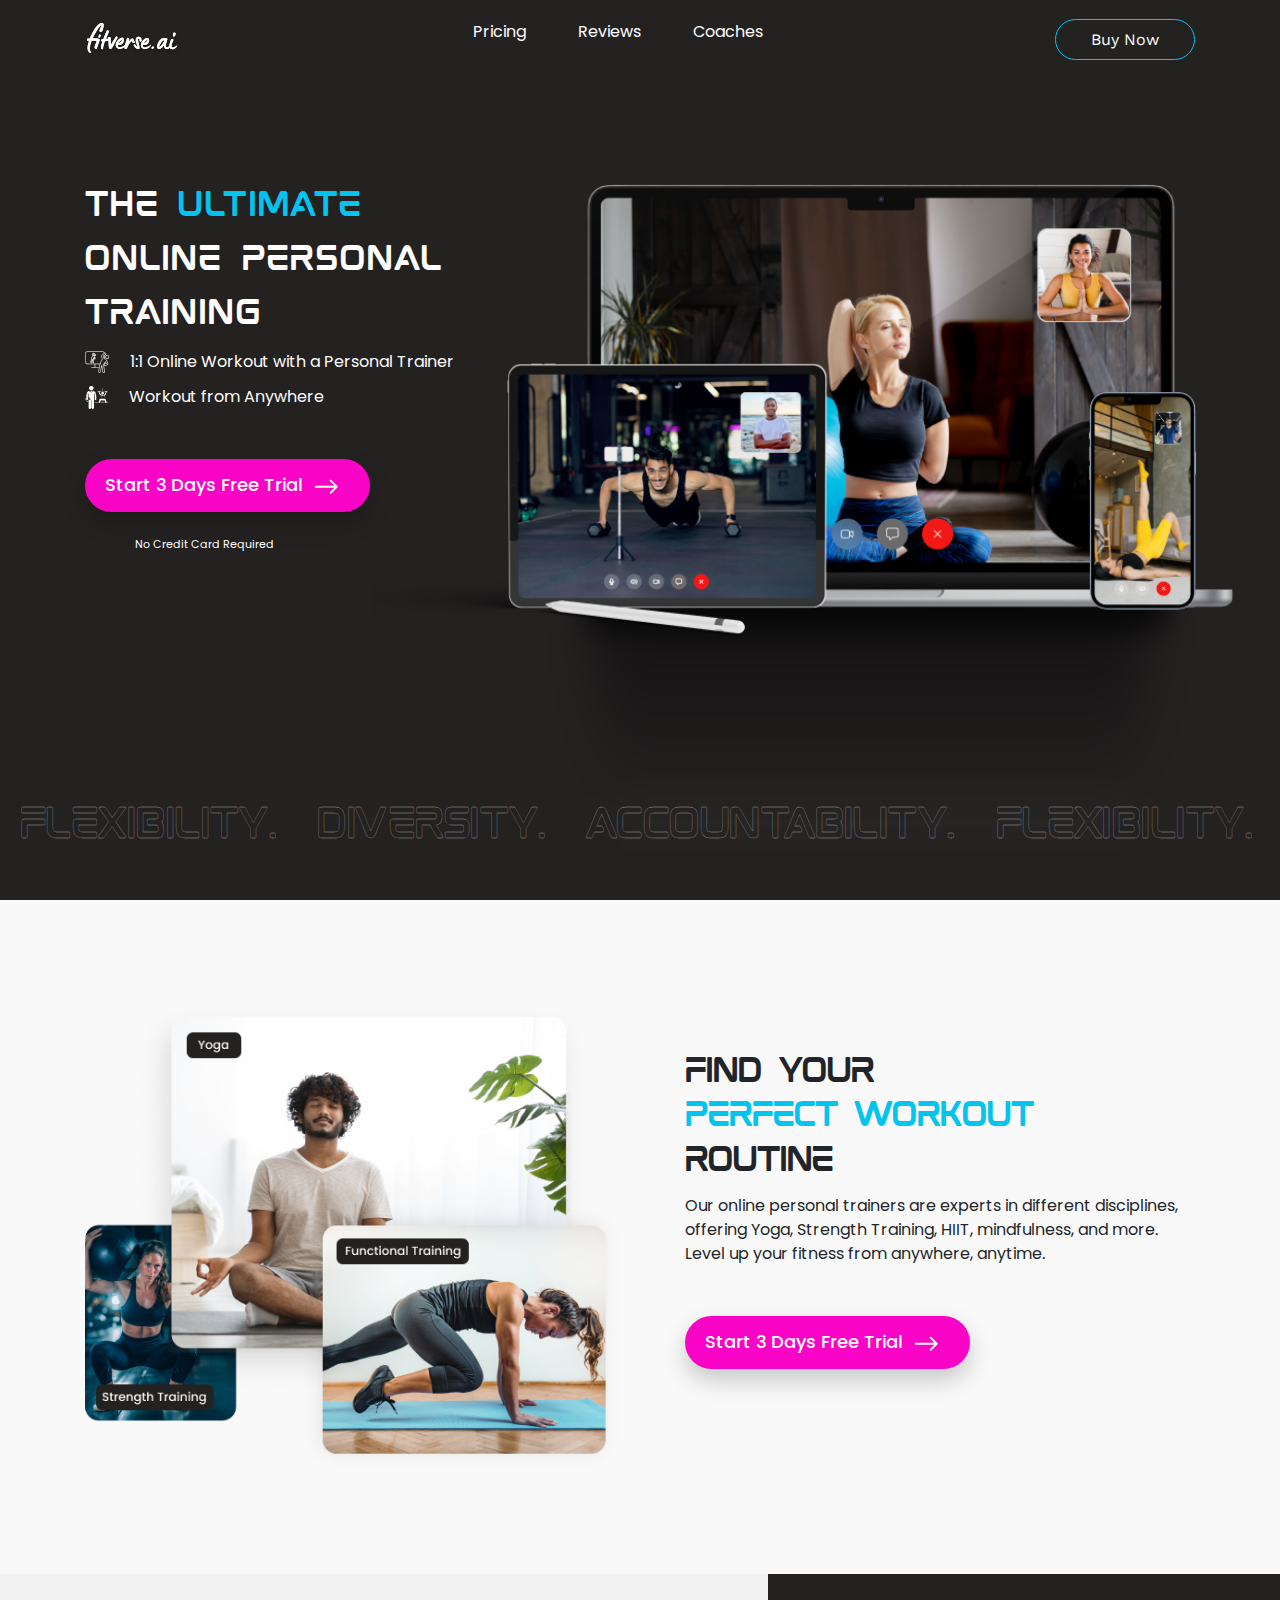
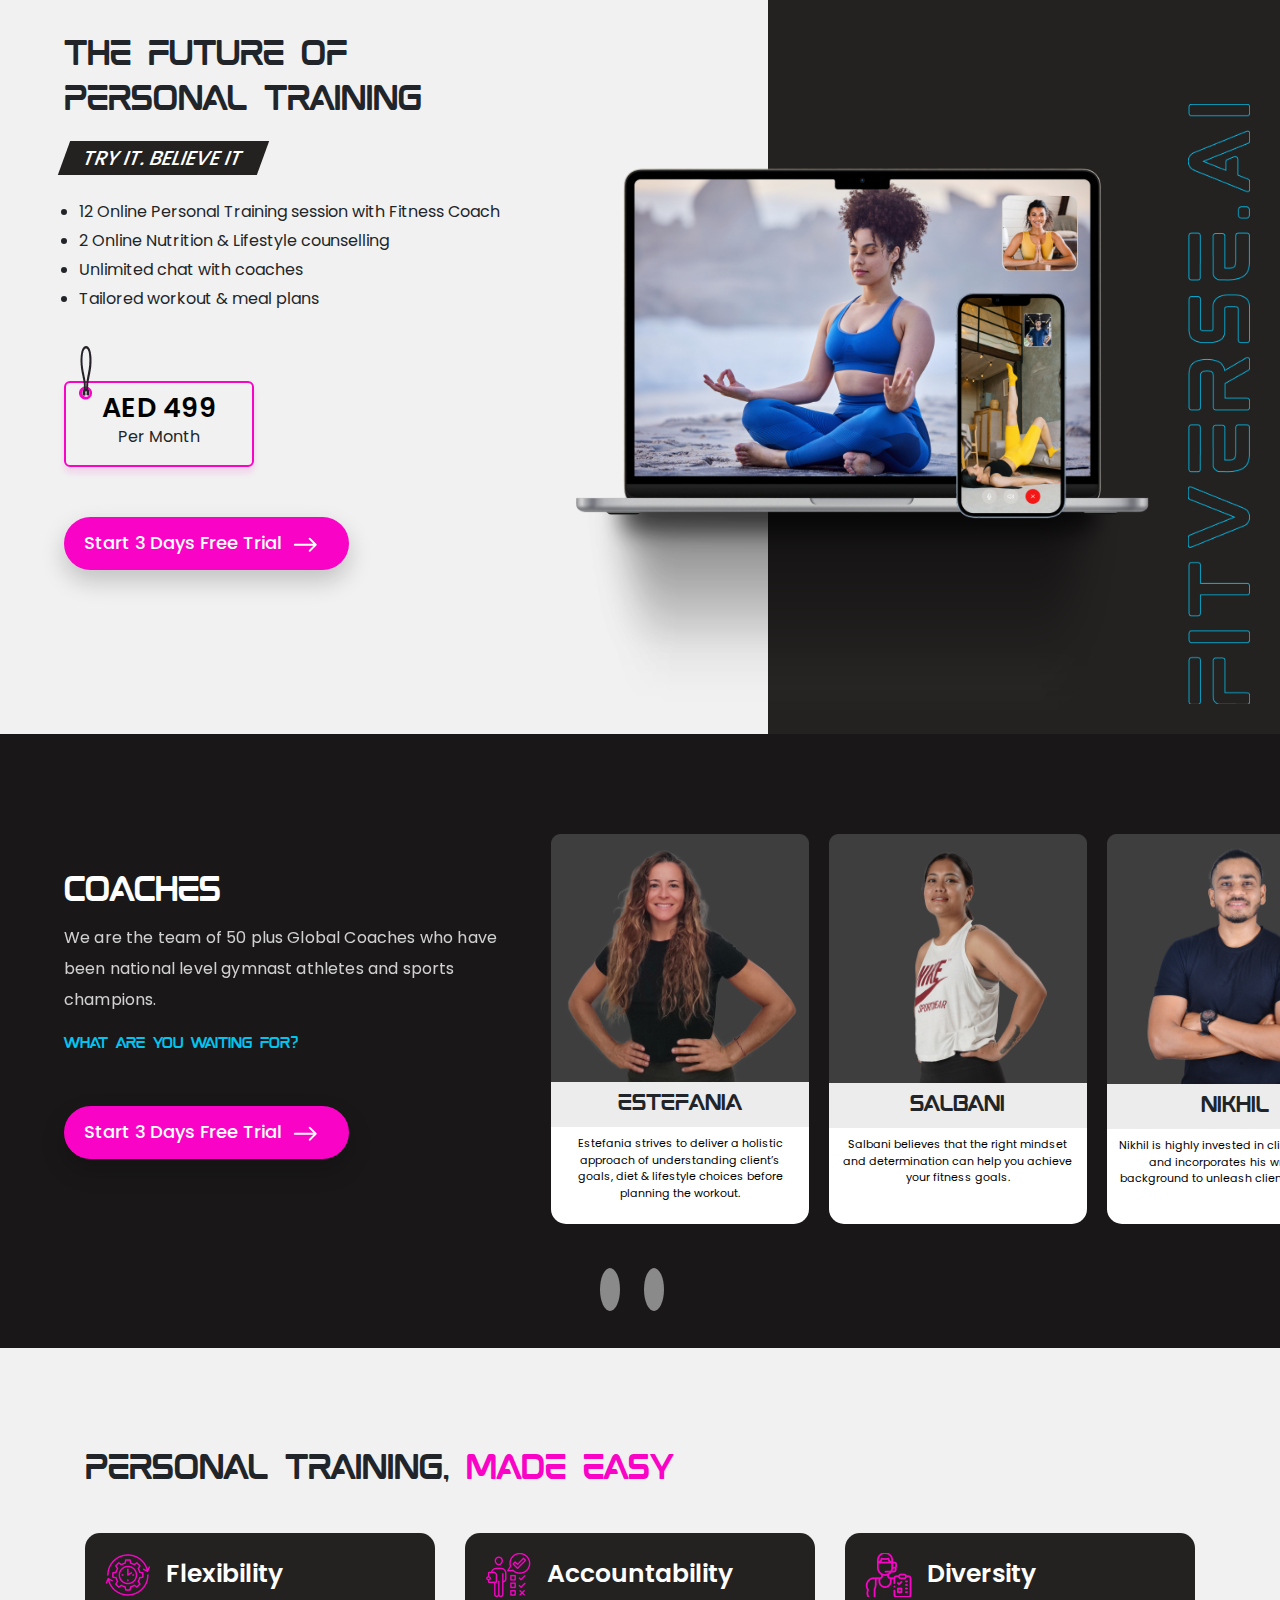
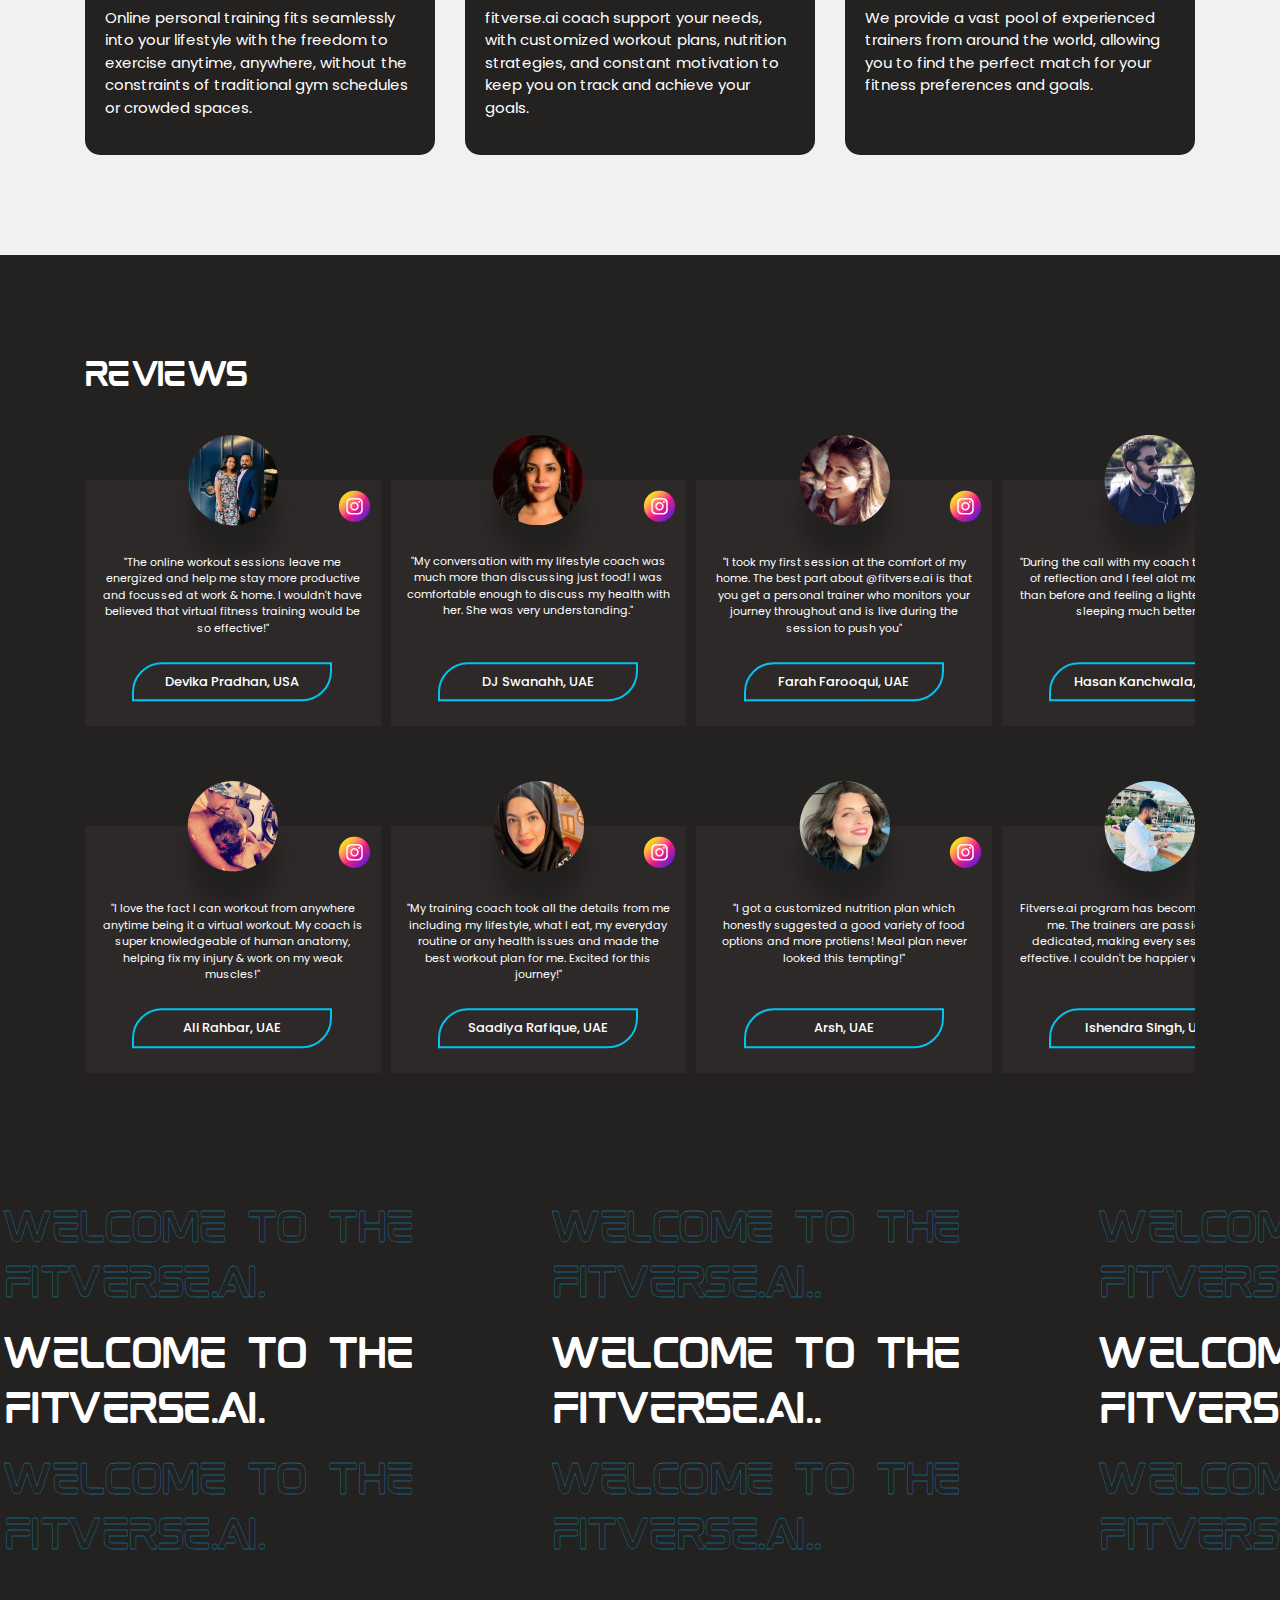
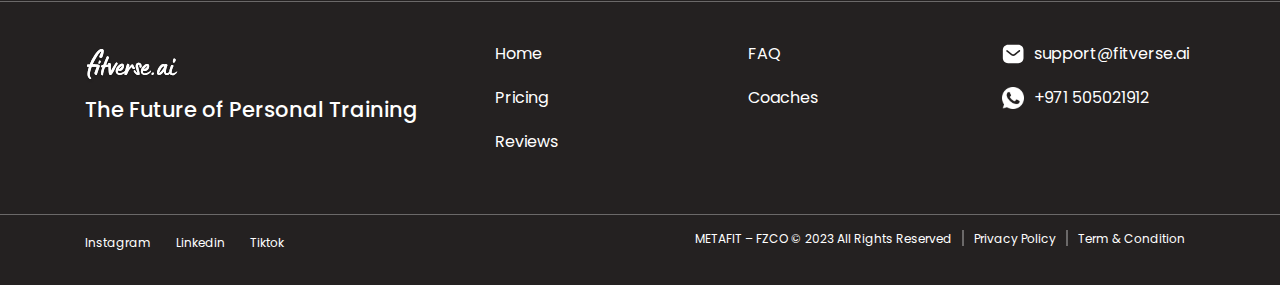
==== index.html @ 5071768b "first commit" ====
<!DOCTYPE html>
<html lang="en">
<head>
	<title>Fitverse.ai</title>
	<!-- Main Style Sheet -->
	<link rel="stylesheet" type="text/css" href="css/style.css">
	<link rel="stylesheet" type="text/css" href="css/responsive.css">

	<!-- Bootstrap -->
	<meta charset="utf-8">
  	<meta name="viewport" content="width=device-width, initial-scale=1">
  	<link rel="stylesheet" href="https://maxcdn.bootstrapcdn.com/bootstrap/4.4.1/css/bootstrap.min.css">
  	    <!-- Include the SweetAlert CDN -->
    <script src="https://cdn.jsdelivr.net/npm/sweetalert2@11.0.20/dist/sweetalert2.min.js"></script>
    <link rel="stylesheet" href="https://cdn.jsdelivr.net/npm/sweetalert2@11.0.20/dist/sweetalert2.min.css">
	<!-- fav -->
	<link rel="icon" href="images/fav.png" type="image/fav-icon">

	  								
  	<!-- google Font  -->
  	<link href="https://fonts.googleapis.com/css2?family=Poppins&family=Work+Sans:wght@500&display=swap" rel="stylesheet">
  	<!-- Font awesome -->
	<script src="https://kit.fontawesome.com/b2b7d27ef0.js" crossorigin="anonymous"></script>
	<!-- Carousel CSS -->
	<link rel="stylesheet" href="https://cdnjs.cloudflare.com/ajax/libs/OwlCarousel2/2.3.4/assets/owl.carousel.min.css">
	

</head>
<body>
	<section id="desktopm-menu" class="almost-black">
		<div class="container">
			<div class="header">
				<div class="logo">
					<a href="index.html"><img src="images/logo.svg" alt=""></a>
				</div>
				<div class="center-menu">
					<ul>
						<li><a href="#pricing">Pricing</a></li>
						<li><a href="#review">Reviews</a></li>
						<li><a href="#coaches">Coaches</a></li>
					</ul>
				</div>
				<div class="header-menu">
					<a href="buy.html">Buy Now</a>
				</div>
			</div>
		</div>
	</section>
	<!-- *******mobile-menu-part-start****** -->
		<header>
			<section id="navbar" class="for-mobile almost-black">
				<nav class="navbar navbar-expand-lg">
					<div class="container">
					  <a class="navbar-brand" href="#"><img src="images/logo.svg" alt=""></a>
					  <button class="navbar-toggler" type="button" data-toggle="collapse" data-target="#navbarSupportedContent" aria-controls="navbarSupportedContent" aria-expanded="false" aria-label="Toggle navigation">
						<span class="navbar-toggler-icon"><i class="fas fa-bars"></i></span>
					  </button>
					  <div class="collapse navbar-collapse" id="navbarSupportedContent">
						<ul class="navbar-nav">
						  <li class="nav-item ">
							<a class="nav-link " href="#pricing">Pricing <span class="sr-only">(current)</span></a>
						  </li>
						  <li class="nav-item">
							<a class="nav-link" href="#review">Reviews </a>
						  </li>	
						  <li class="nav-item">
							<a class="nav-link" href="#coaches">Coaches
							</a>
						  </li>	
						  <li class="nav-item btn-menu">
							<a class="nav-link" href="buy.html">Buy Now</a>
						  </li>	
						  
						</ul>
					  </div>
					</div> <!-- end container -->
				</nav>			
			</section>
		</header>
	<!-- *******mobile-menu-part-end****** -->


	<section class="hero almost-black" id="hero">
		<div class="container">
			<div class="hero-iteam">
				<div class="hero-content">
					<h1>The <span>Ultimate</span> Online Personal Training</h1>
					<ul>
						<li><img src="images/icon1.png" alt="">1:1 Online Workout with a Personal Trainer</li>
						<li><img src="images/icon2.png" alt="">Workout from Anywhere</li>
					</ul>
					<div class="gobal-btn">
						<a href="#" onclick="showPopup()" class="Pink-bg">Start 3 Days Free Trial <img src="images/arow.png" alt=""></a><br><br>
						<p>No Credit Card Required</p>
					</div>
				</div>
				<div class="hero-img">
					<img src="images/hero-img2.png" alt="">
				</div>
			</div><!-- hero-iteam -->
		</div>
		<div class="animated-text">
			<ul class="reviews-container-2">
				<li>FLEXIBIliTY.</li>
				<li>DIVERSITY.</li>
				<li>ACCOUNTABILITY.</li>
				<li> FLEXIBIliTY.</li>
				<li>FLEXIBIliTY.</li>
				<li>DIVERSITY.</li>
				<li>ACCOUNTABILITY.</li>
				<li> FLEXIBIliTY.</li>
				<li>FLEXIBIliTY.</li>
				<li>DIVERSITY.</li>
				<li>ACCOUNTABILITY.</li>
				<li> FLEXIBIliTY.</li>
			</ul>
		</div>
	</section><!-- hero -->

	<section class="section-padding routine" id="about">
		<div class="container">
			<div class="row dis-flex">
				<div class="col-md-6">
					<div class="routine-img">
						<img src="images/routine-img.png" alt="">
					</div>
				</div>
				<div class="col-md-6">
					<div class="routine-content">
						<h2>Find your<br> <span class="topaz-color">perfect workout</span> <br>routine</h2>
						<p>Our online personal trainers are experts in different disciplines, offering Yoga, Strength Training, HIIT, mindfulness, and more. Level up your fitness from anywhere, anytime.</p>
						<div class="gobal-btn">
							<a href="#" onclick="showPopup()" class="Pink-bg">Start 3 Days Free Trial <img src="images/arow.png" alt=""></a><br><br>
						</div>
					</div>
				</div>
			</div>
		</div>
	</section><!-- routine -->

	<section class="pricing" id="pricing">
		<div class="price-content">
			<h2>The Future of <br>Personal Training</h2>
			<div class="arow-heading almost-black">
				<h5>TRY IT. BELIEVE IT</h5>
			</div>
			<ul class="price-list">
				<li>12 Online Personal Training session with Fitness Coach</li>
				<li>2 Online Nutrition & Lifestyle counselling</li>
				<li>Unlimited chat with coaches</li>
				<li>Tailored workout & meal plans</li>
			</ul>
			<div class="price-changes-box">
				<h3>AED 499</h3>
				<p>Per Month</p>
				<div class="price-icon">
					<img src="images/price-icon.png" alt="">
				</div>
			</div>

			<div class="gobal-btn less-margin">
				<a href="#" onclick="showPopup()" class="Pink-bg">Start 3 Days Free Trial <img src="images/arow.png" alt=""></a><br><br>
			</div>
		</div>
		<div class="price-img almost-black">
			<div class="price-main-img">
				<img src="images/price-img.png" alt="">
			</div>
			<div class="text-logo">
				<img src="images/text-logo.png" alt="">
			</div>
		</div>
	</section><!-- pricing -->

	<section class="section-padding  coaches" id="coaches">
		<div class="coaches-area">
			
			<div class="coaches-text">
				<h2>Coaches</h2>
				<p>We are the team of 50 plus Global Coaches who have been national level gymnast athletes and sports champions.
				</p>
				<span class="topaz-color">What are you waiting for?</span>
				<div class="gobal-btn">
					<a href="#" onclick="showPopup()" class="Pink-bg">Start 3 Days Free Trial <img src="images/arow.png" alt=""></a><br><br>
				</div>
			</div>
			<div class="coaches-slider">
				<div class="owl-carousel">
					<div class="item">
						<div class="slider-iteam">
							<img src="images/coaches1.png" alt="">
							<div class="slider-text">
								<h4>Estefania</h4>
								<p>Estefania strives to deliver a holistic approach of understanding client’s goals, diet & lifestyle choices before planning the workout.</p>
							</div>
						</div>
					</div><!-- item -->
					<div class="item">
						<div class="slider-iteam">
							<img src="images/coaches2.png" alt="">
							<div class="slider-text">
								<h4>SALBANI</h4>
								<p>Salbani believes that the right mindset and determination can help you achieve your fitness goals.</p>
							</div>
						</div>
					</div><!-- item -->
					<div class="item">
						<div class="slider-iteam">
							<img src="images/coaches3.png" alt="">
							<div class="slider-text">
								<h4>Nikhil</h4>
								<p>Nikhil is highly invested in client progress and incorporates his wrestling background to unleash client’s potential.</p>
							</div>
						</div>
					</div><!-- item -->
					<div class="item">
						<div class="slider-iteam">
							<img src="images/coaches4.svg" alt="">
							<div class="slider-text">
								<h4>Vedesh</h4>
								<p>Vedesh’s mantra is to strengthen the body, calm your mind and enjoy inner peace.</p>
							</div>
						</div>
					</div><!-- item -->
					
				</div>
				<div class="custom-nav">
					<button class="prev"><i class="fa-solid fa-arrow-left-long"></i></button>
					<button class="next"><i class="fa-solid fa-arrow-right-long"></i></button>
				</div>
			</div><!-- coaches-slider -->
		</div><!-- coaches-area -->
		
	</section>

	<section class="section-padding personal-training">
		<div class="container">
			<h2>Personal Training,<span class="pink-color"> made easy</span></h2>
			<div class="row mar-top">
				<div class="col-md-4">
					<div class="training-iteam almost-black">
						<h3> <img src="images/icon3.png" alt="">Flexibility</h3>
						<p>Online personal training fits seamlessly into your lifestyle with the freedom to exercise anytime, anywhere, without the constraints of traditional gym schedules or crowded spaces.</p>
					</div>
				</div>
				<div class="col-md-4">
					<div class="training-iteam almost-black">
						<h3> <img src="images/icon4.png" alt="">Accountability</h3>
						<p>fitverse.ai coach support your needs, with customized workout plans, nutrition strategies, and constant motivation to keep you on track and achieve your goals.</p>
					</div>
				</div>
				<div class="col-md-4">
					<div class="training-iteam almost-black">
						<h3> <img src="images/icon5.png" alt="">Diversity</h3>
						<p>We provide a vast pool of experienced trainers from around the world, allowing you to find the perfect match for your fitness preferences and goals.</p>
					</div>
				</div>

			</div>
		</div>
	</section><!-- personal-training -->

	<section class="section-padding almost-black " id="review">
		<div class="container">
			<h2 class="color-white">Reviews</h2>
			<div class="slider-container">
				<div class="reviews-container">
					<div class="reviews-iteam">
						<img src="images/reviews1.png" alt="">
						<div class="insta-icon">
							<a href="#"><img src="images/insta.png" alt=""></a>
						</div>
						<p>"The online workout sessions leave me energized and help me stay more productive and focussed at work & home. I wouldn't have believed that virtual fitness training would be so effective!"</p>
						<div class="boder-arow">
							<h5>Devika Pradhan, USA</h5>
						</div>
					</div><!-- reviews-iteam -->

					<div class="reviews-iteam">
						<img src="images/reviews2.png" alt="">
						<div class="insta-icon">
							<a href="#"><img src="images/insta.png" alt=""></a>

						</div>
						<p>"My conversation with my lifestyle coach was  much more than discussing just food! I was comfortable enough to discuss my health with her. She was very understanding."</p>
						<div class="boder-arow">
							<h5>DJ Swanahh, UAE</h5>
						</div>
					</div><!-- reviews-iteam -->

					<div class="reviews-iteam">
						<img src="images/reviews3.png" alt="">
						<div class="insta-icon">
							<a href="#"><img src="images/insta.png" alt=""></a>

						</div>
						<p>"I took my first session at the comfort of my home. The best part about @fitverse.ai is that you get a personal trainer who monitors your journey throughout and is live during the session to push you"</p>
						<div class="boder-arow">
							<h5>Farah Farooqui, UAE</h5>
						</div>
					</div><!-- reviews-iteam -->

					<div class="reviews-iteam">
						<img src="images/reviews4.png" alt="">
						<div class="insta-icon">
							<a href="#"><img src="images/insta.png" alt=""></a>

						</div>
						<p>"During the call with my coach today was a bit of reflection and I feel alot more energized than before and feeling a lighter already. I am sleeping much better now.</p>
						<div class="boder-arow">
							<h5>Hasan Kanchwala, UAE</h5>
						</div>
					</div><!-- reviews-iteam -->

					<div class="reviews-iteam">
						<img src="images/reviews1.png" alt="">
						<div class="insta-icon">
							<a href="#"><img src="images/insta.png" alt=""></a>

						</div>
						<p>"The online workout sessions leave me energized and help me stay more productive and focussed at work & home. I wouldn't have believed that virtual fitness training would be so effective!"</p>
						<div class="boder-arow">
							<h5>Devika Pradhan, USA</h5>
						</div>
					</div><!-- reviews-iteam -->

					<div class="reviews-iteam">
						<img src="images/reviews2.png" alt="">
						<div class="insta-icon">
							<a href="#"><img src="images/insta.png" alt=""></a>

						</div>
						<p>"My conversation with my lifestyle coach was  much more than discussing just food! I was comfortable enough to discuss my health with her. She was very understanding."</p>
						<div class="boder-arow">
							<h5>DJ Swanahh, UAE</h5>
						</div>
					</div><!-- reviews-iteam -->

					<div class="reviews-iteam">
						<img src="images/reviews3.png" alt="">
						<div class="insta-icon">
							<a href="#"><img src="images/insta.png" alt=""></a>

						</div>
						<p>"I took my first session at the comfort of my home. The best part about @fitverse.ai is that you get a personal trainer who monitors your journey throughout and is live during the session to push you"</p>
						<div class="boder-arow">
							<h5>Farah Farooqui, UAE</h5>
						</div>
					</div><!-- reviews-iteam -->

					<div class="reviews-iteam">
						<img src="images/reviews4.png" alt="">
						<div class="insta-icon">
							<a href="#"><img src="images/insta.png" alt=""></a>

						</div>
						<p>"During the call with my coach today was a bit of reflection and I feel alot more energized than before and feeling a lighter already. I am sleeping much better now.</p>
						<div class="boder-arow">
							<h5>Hasan Kanchwala, UAE</h5>
						</div>
					</div><!-- reviews-iteam -->

					<div class="reviews-iteam">
						<img src="images/reviews1.png" alt="">
						<div class="insta-icon">
							<a href="#"><img src="images/insta.png" alt=""></a>

						</div>
						<p>"The online workout sessions leave me energized and help me stay more productive and focussed at work & home. I wouldn't have believed that virtual fitness training would be so effective!"</p>
						<div class="boder-arow">
							<h5>Devika Pradhan, USA</h5>
						</div>
					</div><!-- reviews-iteam -->

					<div class="reviews-iteam">
						<img src="images/reviews2.png" alt="">
						<div class="insta-icon">
							<a href="#"><img src="images/insta.png" alt=""></a>

						</div>
						<p>"My conversation with my lifestyle coach was  much more than discussing just food! I was comfortable enough to discuss my health with her. She was very understanding."</p>
						<div class="boder-arow">
							<h5>DJ Swanahh, UAE</h5>
						</div>
					</div><!-- reviews-iteam -->

					<div class="reviews-iteam">
						<img src="images/reviews3.png" alt="">
						<div class="insta-icon">
							<a href="#"><img src="images/insta.png" alt=""></a>

						</div>
						<p>"I took my first session at the comfort of my home. The best part about @fitverse.ai is that you get a personal trainer who monitors your journey throughout and is live during the session to push you"</p>
						<div class="boder-arow">
							<h5>Farah Farooqui, UAE</h5>
						</div>
					</div><!-- reviews-iteam -->

					
	

				</div><!-- reviews-container -->


				<div class="reviews-container-2">
					<div class="reviews-iteam">
						<img src="images/reviews5.png" alt="">
						<div class="insta-icon">
							<a href="#"><img src="images/insta.png" alt=""></a>
						</div>
						<p>"I love the fact I can workout from anywhere anytime being it a virtual workout. My coach is super knowledgeable of human anatomy, helping fix my injury & work on my weak muscles!"</p>
						<div class="boder-arow">
							<h5>Ali Rahbar, UAE</h5>
						</div>
					</div><!-- reviews-iteam -->

					<div class="reviews-iteam">
						<img src="images/reviews6.png" alt="">
						<div class="insta-icon">
							<a href="#"><img src="images/insta.png" alt=""></a>

						</div>
						<p>"My training coach took all the details from me including my lifestyle, what I eat, my everyday routine or any health issues and made the best workout plan for me. Excited for this journey!"</p>
						<div class="boder-arow">
							<h5>Saadiya Rafique, UAE</h5>
						</div>
					</div><!-- reviews-iteam -->

					<div class="reviews-iteam">
						<img src="images/reviews7.png" alt="">
						<div class="insta-icon">
							<a href="#"><img src="images/insta.png" alt=""></a>

						</div>
						<p>"I got a customized nutrition plan which honestly suggested a good variety of food options and more protiens! Meal plan never looked this tempting!"</p>
						<div class="boder-arow">
							<h5>Arsh, UAE</h5>
						</div>
					</div><!-- reviews-iteam -->

					<div class="reviews-iteam">
						<img src="images/reviews8.png" alt="">
						<div class="insta-icon">
							<a href="#"><img src="images/insta.png" alt=""></a>

						</div>
						<p>Fitverse.ai program has become a lifestyle for me. The trainers are passionate and dedicated, making every session fun and effective. I couldn't be happier with the results!</p>
						<div class="boder-arow">
							<h5>Ishendra Singh, UAE</h5>
						</div>
					</div><!-- reviews-iteam -->

					<div class="reviews-iteam">
						<img src="images/reviews5.png" alt="">
						<div class="insta-icon">
							<a href="#"><img src="images/insta.png" alt=""></a>

						</div>
						<p>"I love the fact I can workout from anywhere anytime being it a virtual workout. My coach is super knowledgeable of human anatomy, helping fix my injury & work on my weak muscles!"</p>
						<div class="boder-arow">
							<h5>Ali Rahbar, UAE</h5>
						</div>
					</div><!-- reviews-iteam -->

					<div class="reviews-iteam">
						<img src="images/reviews6.png" alt="">
						<div class="insta-icon">
							<a href="#"><img src="images/insta.png" alt=""></a>

						</div>
						<p>"My training coach took all the details from me including my lifestyle, what I eat, my everyday routine or any health issues and made the best workout plan for me. Excited for this journey!"</p>
						<div class="boder-arow">
							<h5>Saadiya Rafique, UAE</h5>
						</div>
					</div><!-- reviews-iteam -->

					<div class="reviews-iteam">
						<img src="images/reviews7.png" alt="">
						<div class="insta-icon">
							<a href="#"><img src="images/insta.png" alt=""></a>

						</div>
						<p>"I got a customized nutrition plan which honestly suggested a good variety of food options and more protiens! Meal plan never looked this tempting!"</p>
						<div class="boder-arow">
							<h5>Arsh, UAE</h5>
						</div>
					</div><!-- reviews-iteam -->

					<div class="reviews-iteam">
						<img src="images/reviews8.png" alt="">
						<div class="insta-icon">
							<a href="#"><img src="images/insta.png" alt=""></a>

						</div>
						<p>Fitverse.ai program has become a lifestyle for me. The trainers are passionate and dedicated, making every session fun and effective. I couldn't be happier with the results!</p>
						<div class="boder-arow">
							<h5>Ishendra Singh, UAE</h5>
						</div>
					</div><!-- reviews-iteam -->

					<div class="reviews-iteam">
						<img src="images/reviews5.png" alt="">
						<div class="insta-icon">
							<a href="#"><img src="images/insta.png" alt=""></a>

						</div>
						<p>"I love the fact I can workout from anywhere anytime being it a virtual workout. My coach is super knowledgeable of human anatomy, helping fix my injury & work on my weak muscles!"</p>
						<div class="boder-arow">
							<h5>Ali Rahbar, UAE</h5>
						</div>
					</div><!-- reviews-iteam -->

					<div class="reviews-iteam">
						<img src="images/reviews6.png" alt="">
						<div class="insta-icon">
							<a href="#"><img src="images/insta.png" alt=""></a>

						</div>
						<p>"My training coach took all the details from me including my lifestyle, what I eat, my everyday routine or any health issues and made the best workout plan for me. Excited for this journey!"</p>
						<div class="boder-arow">
							<h5>Saadiya Rafique, UAE</h5>
						</div>
					</div><!-- reviews-iteam -->

					<div class="reviews-iteam">
						<img src="images/reviews7.png" alt="">
						<div class="insta-icon">
							<a href="#"><img src="images/insta.png" alt=""></a>
						</div>
						<p>"I got a customized nutrition plan which honestly suggested a good variety of food options and more protiens! Meal plan never looked this tempting!"</p>
						<div class="boder-arow">
							<h5>Arsh, UAE</h5>
						</div>
					</div><!-- reviews-iteam -->

		

				</div><!-- reviews-container -->
			</div>
		</div>
	</section>
	<div class="footer-text almost-black">
		<ul class="footer-container-2 white-text different-text">
			<li>Welcome to the fitverse.ai.</li>
			<li>Welcome to the fitverse.ai.. </li>
			<li>Welcome to the fitverse.ai.. </li>
			<li>Welcome to the fitverse.ai.. </li>
			<li>Welcome to the fitverse.ai.. </li>
			<li>Welcome to the fitverse.ai.. </li>
		</ul>
		<ul class="footer-container white-text">
			<li>Welcome to the fitverse.ai.</li>
			<li>Welcome to the fitverse.ai.. </li>
			<li>Welcome to the fitverse.ai.. </li>
			<li>Welcome to the fitverse.ai.. </li>
			<li>Welcome to the fitverse.ai.. </li>
			<li>Welcome to the fitverse.ai.. </li>
		</ul>
		<ul class="footer-container-2 white-text different-text">
			<li>Welcome to the fitverse.ai.</li>
			<li>Welcome to the fitverse.ai.. </li>
			<li>Welcome to the fitverse.ai.. </li>
			<li>Welcome to the fitverse.ai.. </li>
			<li>Welcome to the fitverse.ai.. </li>
			<li>Welcome to the fitverse.ai.. </li>
		</ul>
	</div>

	<footer class="almost-black">
		<div class="container">
			<div class="row dis-flex ">
				<div class="col-lg-4 col-md-6 col-sm-12">
					<div class="footer-logo">
						<img src="images/logo.svg" alt="">
						<p>The Future of Personal Training</p>
						
						
					</div>
				</div>
				<div class="col-md-8 col-md-6 col-sm-12">
					<div class="row">
						<div class="col-lg-4 col-md-6 col-sm-12">
							<div class="footer-link">
								<ul>
									<li><a href="#hero">Home</a></li>
									<li><a href="#pricing">Pricing</a></li>
									<li><a href="#review">Reviews</a></li>
								</ul>
							</div>
						</div>
						<div class="col-lg-4 col-md-6 col-sm-12">
							<div class="footer-link">
								<ul>
									<li><a href="faq.html">FAQ</a></li>
									<li><a href="#coaches">Coaches</a></li>
								</ul>
							</div>
						</div>
						<div class="col-lg-4 col-md-6 col-sm-12">
							<div class="footer-link ">
								<ul>
									<li><a href="mailto:support@fitverse.ai"><img src="images/mail.svg" alt="">support@fitverse.ai</a></li>
									<li><a href="tel:+971 505021912"><img src="images/wp.svg" alt="">+971 505021912</a></li>
								</ul>
								
							</div>
						</div>
					</div>
				</div><!-- col-md-8 -->
			</div>
		</div>
	</footer><!-- footer -->
	<div class="footer-bottom almost-black">
		<div class="container">
			<div class="footer-box">
				<div class="footer-bottom-iteam">
					<ul class="socail-media">
						<li><a href="https://instagram.com/fitverse.ai__?igshid=MzRlODBiNWFlZA==" target="_blank">Instagram</a></li>
						<li><a href="https://www.linkedin.com/company/fitverse-ai/" target="_blank">Linkedin </a></li>
						<li><a href="https://www.tiktok.com/@fitverse.ai?_t=8e8fOzI64jx&_r=1" target="_blank">Tiktok</a></li>
					</ul>
				</div>
				<div class="footer-bottom-iteam">
					<ul class="privacy">
						<li><a href="#">METAFIT – FZCO © 2023 All Rights Reserved</a></li>
						<li><a href="privacy-policy.html">Privacy Policy</a></li>
						<li><a href="term-condition.html">Term & Condition</a></li>
					</ul>
				</div>
			</div>
		</div>
	</div><!-- footer-bottom -->


	<div class="popup" id="popup">
        <div class="popup-content">
            <span class="close" onclick="closePopup()">&times;</span>
            <div class="popup-caption">
				<h3>3 days free trial</h3>
				<p>( 1 Personal training + 1 Nutrition Session)
				</p>
			</div>
            <form id="trialForm" action="submit.php" method="POST">
                <label for="name">Name:</label>
                <input type="text" id="name" name="name" placeholder="Enter your name" required>

                <label for="phone">Phone</label><br>
                <input id="phone" type="tel" name="phone" style="width: 100%;"/>

  

                <p>What would you like to try?</p>
				<div class="radio-button">
					<label class="radio">
						<input type="radio" name="training" value="Personal Training" checked>
						<span>Personal Training</span>
				  	</label>
				  	<label class="radio">
						<input type="radio" name="training" value="Yoga">
						<span>Yoga</span>
				  	</label>
				  	<label class="radio">
						<input type="radio" name="training" value="Fuctional Training">
						<span>FUNCTIONAL TRAINING</span>
				  	</label>
				</div>

                <p>At what time would you like to workout?</p>
				<div class="radio-button">
					<label class="radio">
						<input type="radio" name="time" value="Morning" checked>
						<span>Morning</span>
				  	</label>
				  	<label class="radio">
						<input type="radio" name="time" value="Afternoon">
						<span>Afternoon</span>
				  	</label>
				  	<label class="radio">
						<input type="radio" name="time" value="Evening">
						<span>Evening</span>
				  	</label>
				</div>

                <p>Gender
				</p>
				<div class="radio-button">
					<label class="radio">
						<input type="radio" name="gender" value="Male" checked>
						<span>Male</span>
				  	</label>
				  	<label class="radio">
						<input type="radio" name="gender" value="Female">
						<span>Female</span>
				  	</label>
					  <label class="radio">
						<input type="radio" name="gender" value="Prefer not to say">
						<span>Prefer not to say</span>
				  	</label>
				  	
				</div>

                <button type="submit">Start 3 Days Free Trial <img src="images/arow.png" alt=""></button>
            </form>
        </div>
    </div>



	</body>
	</html>
	
	  


	<!-- jquary-cdn-link -->
	<script src="https://ajax.googleapis.com/ajax/libs/jquery/3.4.1/jquery.min.js"></script>
	<script src="https://cdnjs.cloudflare.com/ajax/libs/popper.js/1.16.0/umd/popper.min.js"></script>
	<script src="https://maxcdn.bootstrapcdn.com/bootstrap/4.4.1/js/bootstrap.min.js"></script>
	<link
	rel="stylesheet"
	href="https://cdnjs.cloudflare.com/ajax/libs/intl-tel-input/17.0.8/css/intlTelInput.css"
  />

	<script src="https://cdnjs.cloudflare.com/ajax/libs/intl-tel-input/17.0.8/js/intlTelInput.min.js"></script>

  <!-- Carousel JS -->
  <script src="https://cdnjs.cloudflare.com/ajax/libs/OwlCarousel2/2.3.4/owl.carousel.min.js"></script>	     	
	<!-- main.js -->
	<script src="js/main.js"></script>


  

	  
	  
		  
	
	


</body>
</html>
---- css/style.css ----
*{
	margin: 0;
	padding: 0;
	box-sizing: border-box;
	font-family: 'Poppins', sans-serif;
}
html {
	scroll-behavior: smooth;
  }
@font-face{
	font-family: 'mokoto glitch';
	src:url(../font/mokoto.regular.ttf);
	font-style: normal;
	font-weight: 400;
}
ul li{
	list-style: none;
}
a{
	text-decoration: none;
}
a:hover{
	text-decoration: none!important;
}
li{
	list-style: none!important;
}
h1{
	font-family: 'mokoto glitch';
	font-size: 37px!important;
}
h2{
	font-family: 'mokoto glitch';
	font-size: 37px!important;
}

p{
	font-size: 16px;
}
.for-mobile{
	display: none;
}
.dis-flex{
	display: flex;
	align-items: center;
}
.section-padding{
	width: 100%;
	display: flex;
	padding: 100px 0;
}
.blue-color{
	color:#1C02D3;
	font-family: 'mokoto glitch';
}
.blue-bg{
	background:#1C02D3;
	
}
.pink-color{
	color:#F903C7;
	font-family: 'mokoto glitch';
}
.Pink-bg{
	background:#F903C7;
	
}
.mar-top{
	margin-top: 40px;
}
.topaz-color{
	color:#03C3EF;
	font-family: 'mokoto glitch';
}
.almost-black{
	background:#242121;
}
#desktopm-menu{
	position: fixed;
	padding: 20px 0;
	width: 100%;
	z-index: 99999999999;
}
#desktopm-menu2{
	position: fixed;
	padding: 20px 0;
	width: 100%;
	z-index: 99999999999;
}

.hero{
	width: 100%;
	padding: 100px 0 50px;
	color: #fff;
	height: 100vh;
	overflow-y: hidden;
}

.header{
	display: flex;
	align-items: center;
	justify-content: space-between
}
.header-menu a{
	border-radius: 26.4px;
	border: 1px solid #03C3EF;
	color: #fff;
	padding: 10px 35px;
	transition: .6s;
	font-family: 'Work Sans', sans-serif;
}
.center-menu ul{
	display: flex;
}
.center-menu ul li{
	margin: 0 26px;
}
.center-menu ul li a{
	color: #fff;
	transition: .6s;
}
.center-menu ul li a:hover{
	color: #03C3EF;
}
.header-menu a:hover{
	color: #fff;
	background: #03C3EF;
}
.hero-iteam{
	display: flex;
	width: 100%;
	position: relative;
	padding-top: 50px;
	
}
.hero-content{
	width: 35%;
	padding-top: 30px;
}
.hero-content h1{
	color: #FFFFFF;
	font-weight: 400;
	line-height: 54px;
	letter-spacing: 2.37px;
}
.hero-content h1 span{
	color: #03C3EF;
	font-family: 'mokoto glitch';
}
.hero-img {
	width:65%;
	
}
.hero-img img{
	position: absolute;
	right: -70px;
	width: 100%;
	max-width: 900px;
}
.hero-content ul li{
	margin-bottom: 10px;
}
.hero-content ul li img{
	margin-right: 20px;
}
.gobal-btn{
	width: 100%;
	margin:30px 0;
	margin-top: 50px;
}
.gobal-btn a{
	color: #FFF;
	padding: 12px 20px;
	display: flex;
	align-items: center;
	display: inline-block;
	border-radius: 75px;
	font-size: 18px;
	transition:.6s;
	font-weight: 500;
	box-shadow: 0px 11px 24px 0px rgba(0, 0, 0, 0.20)
}
.gobal-btn a:hover{
	background: #03C3EF;
	color: #fff;
}
.gobal-btn p{

	font-size: 11px;
	margin-left: 50px;
}
.gobal-btn img{
	position: relative;
	animation: moveLeftRight .8s infinite;
}
@keyframes moveLeftRight {
	0%, 100% {
	  left: 0;
	}
	50% {
	  left: calc(25px - 10px);
	}
  }
.animated-text{
	position: absolute;
	bottom: 30px;
	width: 100%;
	overflow: hidden;
}
.animated-text li{
	font-family: mokoto glitch;
	font-size: 45px;
	font-style: normal;
	margin: 0 20px;
	color:rgba(255, 255, 255, 0.173);
	-webkit-text-fill-color:transparent;
	font-weight: 400;
	-webkit-text-stroke:.3px rgba(255, 255, 255, 0.529);
	line-height: 55px; /* 122.222% */
	letter-spacing: 0.45px;
}
/* 
  routine */
.routine{
	background:#F9F9F9;
}
.routine-img img{
	width: 100%;
}
.routine-content{
	padding-left: 30px;
}
.routine-content p{
	margin-top: 10px;
}
/* pricing */
.pricing{
	overflow: hidden;
	width: 100%;
	display: flex;
}
.price-content{
	width: 60%;
	padding: 60px 0;
	padding-left: 18em;
	padding-right: 50px;
	background:#F1F1F1;
}
.price-img{
	width: 40%;
}
.arow-heading{
	color: #FFF;
	display: inline-block;
	padding: 5px 20px;
	text-shadow: 0px 1px 1px 0px rgba(0, 0, 0, 0.25);
	font-size: 21px;
	transform: translateX(0px) skewX(-20deg);
	font-style: normal;
	font-weight: 500;
	line-height: normal;
	margin-top: 10px;
}
.arow-heading h5{
	margin: 0;
	padding: 0;
}
.price-iteam{
	width: 100%;
	display: flex;
}
.price-box{
	width: 35%;
	margin: 20px 0;
	margin-right: 15px;
	padding: 20px;
	background: #E1E1E1;
	border-radius: 5px;
	color: rgba(0, 0, 0, 0.40);

}
.price-box h6{
	text-align: center;
	font-weight:900;
	color: rgba(0, 0, 0, 0.40);
}
.price-list{
	margin: 25px 0;
}
.price-changes-box{
	width: 190px;
	text-align: center;
	padding:15px 20px 0;
	position: relative;
	margin-bottom: 50px;
	margin-top: 70px;
	border-radius: 6px;
	border: 2px solid #F903C7;
	background: rgba(255, 255, 255, 0.05);
	box-shadow: 0px 6px 6px 0px rgba(249, 3, 199, 0.12);
}
.price-changes-box h3{
	margin: 0;
	font-size: 27px;
	font-style: normal;
	font-weight: 900;
	line-height: 20px; 
	letter-spacing: 0.27px;
	padding: 0;
	color: #000000;
	font-weight: 600;
}
.price-changes-box p{
	margin-top: 7px;
}
.price-icon {
    position: absolute;
    top: -37px;
    left: 13px;
}
.price-list li{
	list-style: disc!important;
	margin-left: 15px;
	margin-bottom: 5px;
}
.blue-price{
	background:#1C02D3;
	color: #fff;
}
.blue-price h6{
	color: #fff;
}
.less-margin{
	margin-top: 20px;
}
.price-img{
	width: 40%;
	position: relative;
}
.price-main-img img{
	width: 1000px;
	top: 18%;
	position: absolute;
	left: -350px;
}
.text-logo{
	width: 100%;
	text-align: right;
	padding-right: 10px;
	padding: 30px;
}
.text-logo img{
	margin-top: 100px;
	height: 600px;
}
/* coaches-area */
.coaches{
	position: relative;
	background:#191717;
	width: 100%;
}
.coaches-area{
	width: 100%;
	display: flex;
	align-items: center;
	z-index: 9999;
	justify-content: space-between;
}
.coaches-text{
	color: #fff;
	width: 40%;
	padding-left: 18em;
}
.coaches-text p{
	font-weight: 400;
	line-height: 31px; /* 193.75% */
	letter-spacing: 0.16px;
	opacity: 0.800000011920929;
}
.coaches-slider{
	width: 57%;
	position: relative;
}
.bg-coaches{
	width: 90%;
	position: absolute;
	height: 94%;
	background:#242121;
	z-index: 1;
	top: 40px;
}
.slider-container{
	width: 100%;
	justify-content: space-between;
	display: flex;
}
.slider-iteam{
	width:100%;
	height: 480px;
	background: #fff;
	border-radius: 15px;
}
.slider-iteam img{
	width: 100%;
}
.slider-text{
	text-align: center;
}
.slider-text h4{
	background:#ECECEC;
	padding: 8px;
	font-family: 'mokoto glitch';
}
.slider-text p{
	padding:0 10px;
	padding-bottom: 10px;
	font-size: 11px;
	color:#000;
	
}
.custom-nav {
	position: absolute;
	left: 40px; 
	margin-top: -10px;
}
  
.custom-nav button {
	background: transparent;
	border: none;
	color: #fff;
	margin: 40px 10px; }
  
.custom-nav button:focus {
	outline: none; }

.custom-nav i{
	background:#8B8A8A;
	padding: 10px;
	border-radius: 100%;
}
.personal-training{
	background: #F1F1F1;
}
.training-iteam{
	padding: 20px;
	height: 100%;
	border-radius: 15px;
	color: #fff;
}
.training-iteam h3{
	font-size: 25px;
	font-weight: 600;
	margin-bottom: 10px;
}
.training-iteam h3 img{
	margin-right: 15px;
}
.training-iteam p{
	font-size: 15px;
}
.color-white{
	color: #fff;
}

/* reviews */
.slider-container{
    position: relative;
   	width: 100%;
    display: grid;
    place-items: center;
    overflow: hidden;
	padding-top: 70px;
}
.color-white{
	margin-bottom: 10px;
}
.reviews-container{
	
	display: flex;
    animation: scroll-2 50s linear infinite;
}
.reviews-container-2{
	margin-top: 100px;
	display: flex;
    animation: scroll 50s linear infinite;
}
@keyframes scroll {
    0%{
        transform: translateX(0);
    }
    100%{
        transform: translateX(calc(-200px * 9));
    }
}
@keyframes scroll-2 {
    0%{
        transform: translateX(calc(-200px * 9));
    }
    100%{
        transform: translateX(0);
    }
}
.reviews-iteam{
    height: auto;
    flex:0 0 15%;
    padding: 15px;
	text-align: center;
	font-size: 14px;
	position: relative;
	padding-bottom: 40px;
	color: #ffffff;
	background:#2D2929;
	margin-right: 10px;
    perspective: 100px;
}

.reviews-iteam img{
	margin-top: -60px;
}
.reviews-iteam p{
	margin-top: -30px;
	font-size: 11px;
	margin-bottom: 50px;
}
.boder-arow{
	position: absolute;
	bottom: 5px;
	left: 16%;
	width: 200px;
	padding: 10px ;
	border-bottom-right-radius:30px;
	border-top-left-radius:30px;
	transform: translateY(-50%);
	border: 2px #03C3EF solid;
	font-size: 11px!important;
}
.boder-arow h5{
	margin: 0;
	padding: 0;
}

.boder-arow h5{
	font-size: 13px;

}
.insta-icon{
	position: absolute;
	right: 10px;
	top: 45px;
}

/* footer */
footer{
	border-top: 1px #d9d9d965 solid;
	padding: 40px 0;
}
.footer-bottom{
	padding: 15px 0;
	border-top: 1px #d9d9d965 solid;
}
.footer-box{
	display: flex;
	justify-content: space-between;
}
.footer-logo p{
	font-size: 21px;
	font-weight: 500;
	margin-top:10px;
	margin-bottom: 40px;
	color: #fff;
}
.footer-text{
	overflow: hidden;
	padding: 20px 0;
}
.footer-container{
	margin-top: 10px;
    animation: scroll 50s linear infinite;
}
.footer-container-2{
	margin-top: 10px;
    animation: scroll-2 50s linear infinite;
}
@keyframes scroll-2 {
    0%{
        transform: translateX(calc(-200px * 9));
    }
    100%{
        transform: translateX(0);
    }
}
@keyframes scroll {
    0%{
        transform: translateX(0);
    }
    100%{
        transform: translateX(calc(-200px * 9));
    }
}
.white-text{
	display: flex;
}
.different-text{
	color:#03C3EF;
	-webkit-text-fill-color:transparent;
	font-weight: 400;
	-webkit-text-stroke:.3px rgba(3, 195, 239, 0.831);
}
.white-text li{
	flex:0 0 42%;
	font-family: mokoto glitch;
	font-size: 45px;
	font-style: normal;
	margin: 0 5px;
	color: #fff;
	line-height: 55px; /* 122.222% */
	letter-spacing: 0.45px;

}
.privacy{
	align-items: center;
	display: flex;
}
.privacy li{
	margin: 0;
	line-height: 1;
	padding: 0 10px;
	border-left: 2px #d9d9d965 solid;
}
.privacy li:first-child{
	border-left: none;
}
.privacy li a{
	color: #fff;
	font-size: 12px;
	transition: .6s;
}
.privacy li a:hover{
	color: #F903C7;
}

.socail-media {
    display: flex;
}
.socail-media li a{
	color: #fff;
	margin-right: 25px;
	transition: .6s;
	font-size: 12px;
}
.socail-media li a:hover{
	color: #F903C7;
}
.footer-link {
	padding-left: 30px;
}
.footer-link ul{
	margin: 0;
	padding: 0;
}
.footer-link li {
	margin-bottom: 20px;
}
.footer-link li a{
	transition: .6s;
	color: #fff;
}
.footer-link li a:hover{
	color: #F903C7;
}
.footer-link img{
	margin-right: 10px;
}
.footer-link p {
    text-align: right;
    color: #fff;
    font-size: 12px;
    margin-top: 78px;
}
.footer-margin{
	margin-top: 50px;
}

.popup {
	display: none;
    position: fixed;
    top: 40px;
    left: 0;
    width: 100%;
    height: 100%;
    background-color: rgba(0, 0, 0, 0.5);
    
}
.iti {
    position: relative;
    display: inline-block;
    width: 100%;
	margin-bottom: 10px;
}
.popup-content {
	max-width: 500px;
	max-height: 90%;
    overflow: auto;
    background-color: #fff;
	margin: 50px auto;
	background-color: #fff;
	border-radius: 5px;
	border-top-left-radius:10px;
	border-top-right-radius:10px;
}

/* Styles for responsive layout */
@media (max-width: 500px) {
	.popup-content {
		max-width: 90%;
	}
}
.close {
    float: right;
    font-size: 1.5rem;
    font-weight: 700;
    line-height: 1;
    text-shadow: 0 1px 0 #fff;
    opacity: 6.5!important;
    background: #ff12cf;
    padding: 5px 7px;
    color: #fff!important;
	cursor: pointer;
   
}
.popup-caption{
	padding: 10px;
	text-align: center;
	border-top-left-radius:10px;
	border-top-right-radius:10px;
	background:#F8F8F8;
}
.popup-caption h3{
	font-size: 25px;
	font-weight: 700;
	color: #000;
}
.popup-caption p{
	font-size: 15px;

}
.popup-content form{
	padding: 40px;
}
.popup-content form input{
	width: 100%;
	padding: 10px 24px 10px 24px;
	border: 1px #D9DBDD solid;
	outline: none;
	margin-bottom: 15px;
	border-radius: 8px;

}
.popup-content form  label{
	font-size: 13px;
	font-weight: 700
}
.popup-content form input::placeholder{
	font-size: 16px;
	font-weight: 400;

	color: #8B8A8A;
}

label.radio {
	cursor: pointer;
}
label.radio input {
	position: absolute;
	top: 0;
	left: 0;
	visibility: hidden;
	pointer-events: none;
}
label.radio span {
	padding: 7px 14px;
	background: #F7F7F7;
	display: inline-block;
	color: #000;
	font-weight: 400;
	border-radius: 15px;
	text-transform: uppercase;
}
label.radio input:checked + span {
	
	background-color:#03C3EF;
	color: #fff;
}
.radio-button {
    margin-bottom: 11px;
}
[type=submit]{
	border-radius: 25px;
	background: #F903C7;
	width: 100%;
	color: #fff;
	border: none;
	padding: 10px 20px;
	box-shadow: 0px 11px 24px 0px rgba(0, 0, 0, 0.20);
}

/* privacy and trems page */
.trems{
	padding: 100px 0;
	width: 80%;
	margin: 0 auto;
}
.trems-date{
	margin-top: 50px;
}
.trems-date h4{
	color: rgba(0, 0, 0, 0.90);
	font-size: 15px;
	font-style: normal;
	font-weight: 600;
	letter-spacing: 0.3px;
}
.trems-date h4 span{
	color: #F903C7;
}
.trems-date p{
	font-size: 14px;
}
.trems-pra{
	margin: 30px 0;
}
.trems-pra h3{
	color: #000;
	font-size: 23px;
	font-style: normal;
	font-weight: 600;
	line-height: normal;
}
.trems-pra ul{
	padding-left: 15px;
}
.trems-pra ul li{
	font-size: 14px;
	list-style: disc!important;
}
li#list-none{
	list-style: none!important;
}
#list-none ul {
	padding-left: 30px;
}
.trems-pra h5{
	color: #000;

	font-size: 14px;
	font-style: normal;
	font-weight: 600;
	line-height: normal;
}
.trems-pra p{
	font-size: 14px;
}

/* buy now page */
.buy-payment{
	padding: 140px 0 100px;
	width: 100%;
}
.price-box-info{
	width: 100%;
	border-radius: 0px 0px 10px 10px;
	background: rgba(247, 247, 247, 0.91);
}
.price-box-headeing{
	display: flex;
	padding: 10px 20px;
	border-radius: 8px 8px 0px 0px;
	justify-content: space-between;
	background: rgba(249, 3, 199, 0.04);
}
.price-box-headeing h4{
	font-size: 24px;
	font-style: normal;
	font-weight: 600;
	line-height: 23px; 
}
.price-box-headeing h4 span{
	color: #F903C7;
}
.price-bulit{
	padding:10px 20px;
}
.price-bulit ul{
	margin-top: 10px;
	padding-left: 20px;
}
.price-bulit ul li{
	font-size: 15px;
	list-style: disc!important;
	margin-bottom: 5px;
}


.radio-container {
	display: flex;
	align-items: center;
}

.radio-label {
	margin-right: 20px;
	font-weight: bold;
	color: #333;
}

.pay-from-info h4{
	font-weight: 600;
	font-size: 18px;
	margin: 20px 0 10px;
}
.pay-from-info p{
	font-weight: 500;
	font-size: 15px;
	color: #000000;
}

.pay-from-info input[type="radio"] {
	display: none;
}

.pay-from-info input[type="radio"] + label {
	position: relative;
	padding-left: 20px; 
	cursor: pointer;
	line-height: 20px; 
}
.pay-from-info input[type="radio"] + label::before {
	content: "";
	position: absolute;
	left: 0;
	top: 3.5px; 
	width: 12px; 
	height: 12px; 
	border: 2px #fff solid;
	outline: 2px solid #F903C7;
	border-radius: 50%;
  }


  .pay-from-info input[type="radio"]:checked + label::before {
	background-color: #F903C7;
  }
  .cotact-from-info label{
	width: 100%;
	font-weight: 600;
	font-size: 14px;
  }
  .cotact-from-info input{
	width: 100%;
	padding: 10px 20px;
	border-radius: 25px;
	font-size: 14px;
	margin-bottom: 20px;
	outline: none;
	border: 1px #ACACAC solid;
}
.cotact-from-info input:focus{
	border: 1px #03C3EF solid;
	color: #000;
}
.mar-30{
	margin-top: 20px;
}
.tow-input{
	width: 100%;
	display: flex;
	justify-content: space-between;
}
.input-group{
	width: 44%;
	margin-right: 20px;
}
.voucher-flied{
	position: relative;
}
.voucher-flied label{
	font-size: 14px;
	width: 100%;
}
.voucher-flied input{
	border-radius: 25px;
	padding: 10px 40px;
	background: rgba(3, 195, 239, 0.08);
	border: none;
	width: 70%;
	outline: none;
	
}
.voucher-flied img {
    left: 10px;
    top: 40px;
    position: absolute;
}
.voucher-flied button{
	padding: 5px 15px;
	border-radius: 25px;
	margin-left: 30px;
	color: #03C3EF;
	font-size: 14px;
	transition: .6s;
	background: transparent;
	border: 0.6px solid #03C3EF;
}
.voucher-flied button:focus{
	outline: none;
}
.voucher-flied button:hover{
	background: #F903C7;
	color: #fff;
	border: 0.6px solid #fff;
}
.faq{
	width: 100%;
	padding-top: 150px;
}
.faq-iteam h3{
	font-size: 24px;
	color: #000;
	font-weight: 600;
}
.faq-iteam h4{
	font-size: 24px;
	color: #F903C7;
}
.faq-iteam  h5{
	font-size: 17px;
	font-weight: 600;
	margin-top: 30px;
}
.faq-iteam p{
	font-size: 15px;
}
---- css/responsive.css ----
@media screen and (max-width: 1623px){

}

@media screen and (max-width: 1576px){
    .price-content{
        padding-left:8em;
    }
    .coaches-text{
        padding-left: 8em;
    }
}


@media screen and (max-width: 1400px){
    .price-content{
        padding-left:8em;
    }
    .price-main-img img{
        width: 900px;
    }
    .coaches-text{
        padding-left: 8em;
    }
    
    .slider-iteam {
        height: 390px;
    }
}
@media screen and (max-width: 1342px){
    .price-content{
        padding-left:6em;
    }
    
    .coaches-text{
        padding-left: 6em;
    }
}


@media screen and (min-width: 1100px) and (max-width: 1282px) {
    .price-content{
        padding-left:4em;
    }
    .coaches-text{
        padding-left: 4em;
    }
  }
  
  
  
  
  
  
  
  
@media screen and (max-width: 1199px){
    .hero-img img {
        max-width: 700px;
    }
    .hero-content{
        padding-right: 0;
    }

}
@media screen and (max-width: 820px){
    .hero-iteam{
        flex-direction: column;
    }
    .hero-content{
        width: 100%;
    }
    .hero-img img{
        width: 500px;
    }
    .hero-img {
        text-align: center;
        width: 100%;
    }
    .hero-img img{
        width: 600px;
        left: 50%;
        transform: translate(-50%,-10px);
    }
    .hero-content{
        padding-top: 0;
    }
    .hero {
        height: 900px;
    }
    .routine-content{
        padding-left: 0;
    }
    h2{
        font-size: 27px!important;
    }
    .section-padding{
        padding: 60px 0;
    }
    .pricing{
        flex-direction: column;
    }
    .price-content{
        width: 100%;
        
        padding:50px 30px 30px 30px;
    }
    .price-box{
        width: 50%;
        text-align: left;
    }
    .price-img {
        width: 100%;
        position: relative;
    }
    .price-main-img img {
        width: 750px;
        top: 18%;
        position: absolute;
        left: 50%;
        transform: translate(-50%, -12%);
    }
    .text-logo img {
        margin-top: -12px;
        height: 420px;
    }
    .coaches-text {
        width: 50%;
        padding-left: 2em;
    }
    .coaches-slider {
        width: 44%;
        position: relative;
    }
    .slider-iteam {
        width: 100%;
        height: auto;
    }
    .coaches-slider {
        width: 54%;
       padding: 30px;
    }
    .custom-nav{
        left: 0;
        margin-top: -60px;
    }
    .item{
        width: 100%!important;
    }

}
@media screen and (max-width: 720px){

    #desktopm-menu{
        display: none;
    }
    span.navbar-toggler-icon {
        color: #fff;
    }
    .hero-iteam{
        padding-top: 0;
    }
    .animated-text li{
        font-size: 30px;
    }
    .animated-text {
        bottom: -210px;
    }
    .white-text li {
        flex: 0 0 100%;
        font-size:22px;
        line-height: 23px;
    }
    .footer-box{
        flex-direction: column;
    }
    .privacy{
        flex-direction: column;
    }
    .footer-link{
        padding-left: 0;
    }
    span.navbar-toggler-icon:focus{
        outline: none!important;
    }
    .navbar-nav .nav-link {
        padding-right: 0;
        padding-left: 0;
        color: #fff;
        margin-top: 10px;
    }
    .for-desktop{
        display: none;
    }
    .for-mobile{
        display: block;
    }
    .hero-img img {
        width: 100%;
        left: 45%;
        transform: translate(-50%,-10px);
    }
    .hero{
        height: 850px;
    }
    .section-padding{
        padding: 50px 0;
    }
    h2{
        font-size: 25px!important;
    }
    .price-iteam{
        flex-direction: column;
    }
    .price-box{
        width: 100%;
        margin: 10px 0;
    }
    .price-main-img{
        width: 100%;
        height: 350px;
    }
    .price-main-img img {
        width: 600px;
    }
    .text-logo img{
        display: none;
    }
    .bg-coaches{
        display: none;
    }
    .coaches-area{
        flex-direction: column;
    }
    .coaches-text{
        width: 100%;
    }
    .coaches-slider{
        width: 100%;
    }
    .custom-nav{
        left: 15px;
    }
    .training-iteam {
        padding: 20px;
        height: auto;
        margin-bottom: 20px;
    }
    .mar-top{
        margin-top: 25px;
    }
    .footer-link p{
        text-align: left;
        margin-top: 20px;
    }
    .hero-content h1{
        font-size: 30px!important;
    }
    .popup-content form{
        padding:10px 10px;
    }
    .popup{
        top: 0;
    }

    .popup-caption p {
        font-size: 15px;
        margin: 0;
    }

    .popup-caption h3 {
        font-size: 21px;
    }
    .popup-content form input {
        padding: 10px 14px 10px 14px;
        margin-bottom: 8px;
      
    }
    label.radio span {
        padding: 7px 7px;
        background: #F7F7F7;
        display: inline-block;
        color: #000;
        font-weight: 400;
        border-radius: 15px;
        text-transform: uppercase;
        font-size: 11px;
    }
    .price-box h6{
        text-align: left;
    }
    footer {
        padding: 40px 0;
        text-align: center;
    }
    .footer-logo p{
        font-size: 22px;
    }
    .socail-media {
        justify-content: center;
    }
    .footer-link ul{
        display: flex;
        justify-content: center;
    }
    .footer-link li a {
        transition: .6s;
        color: #fff;
        font-size: 14px;
        margin: 0 9px;
    }
    .socail-media li a{
        font-size: 14px;
    }
    .footer-margin{
        margin-top: -14px;
    }
    .footer-link p{
        text-align: center;
    }
    .privacy li{
        margin-bottom: 10px;
        border: none;
    }
    .socail-media li a{
        margin: 0;
        padding: 0 10px;
        
        
    }
    
    .socail-media li{
        line-height: 1;
        border-left: 1px #fff solid;
    }
    .socail-media li:first-child{
        border: none;
    }
    .trems{
        width: 90%;
        padding:0 0px 50px;
    }
    .faq-iteam h3{
        font-size: 20px;
    }
    .faq-iteam h4{
        font-size: 20px;
    }
    .voucher-flied button{
        margin-left: 20px;
    }
  

}
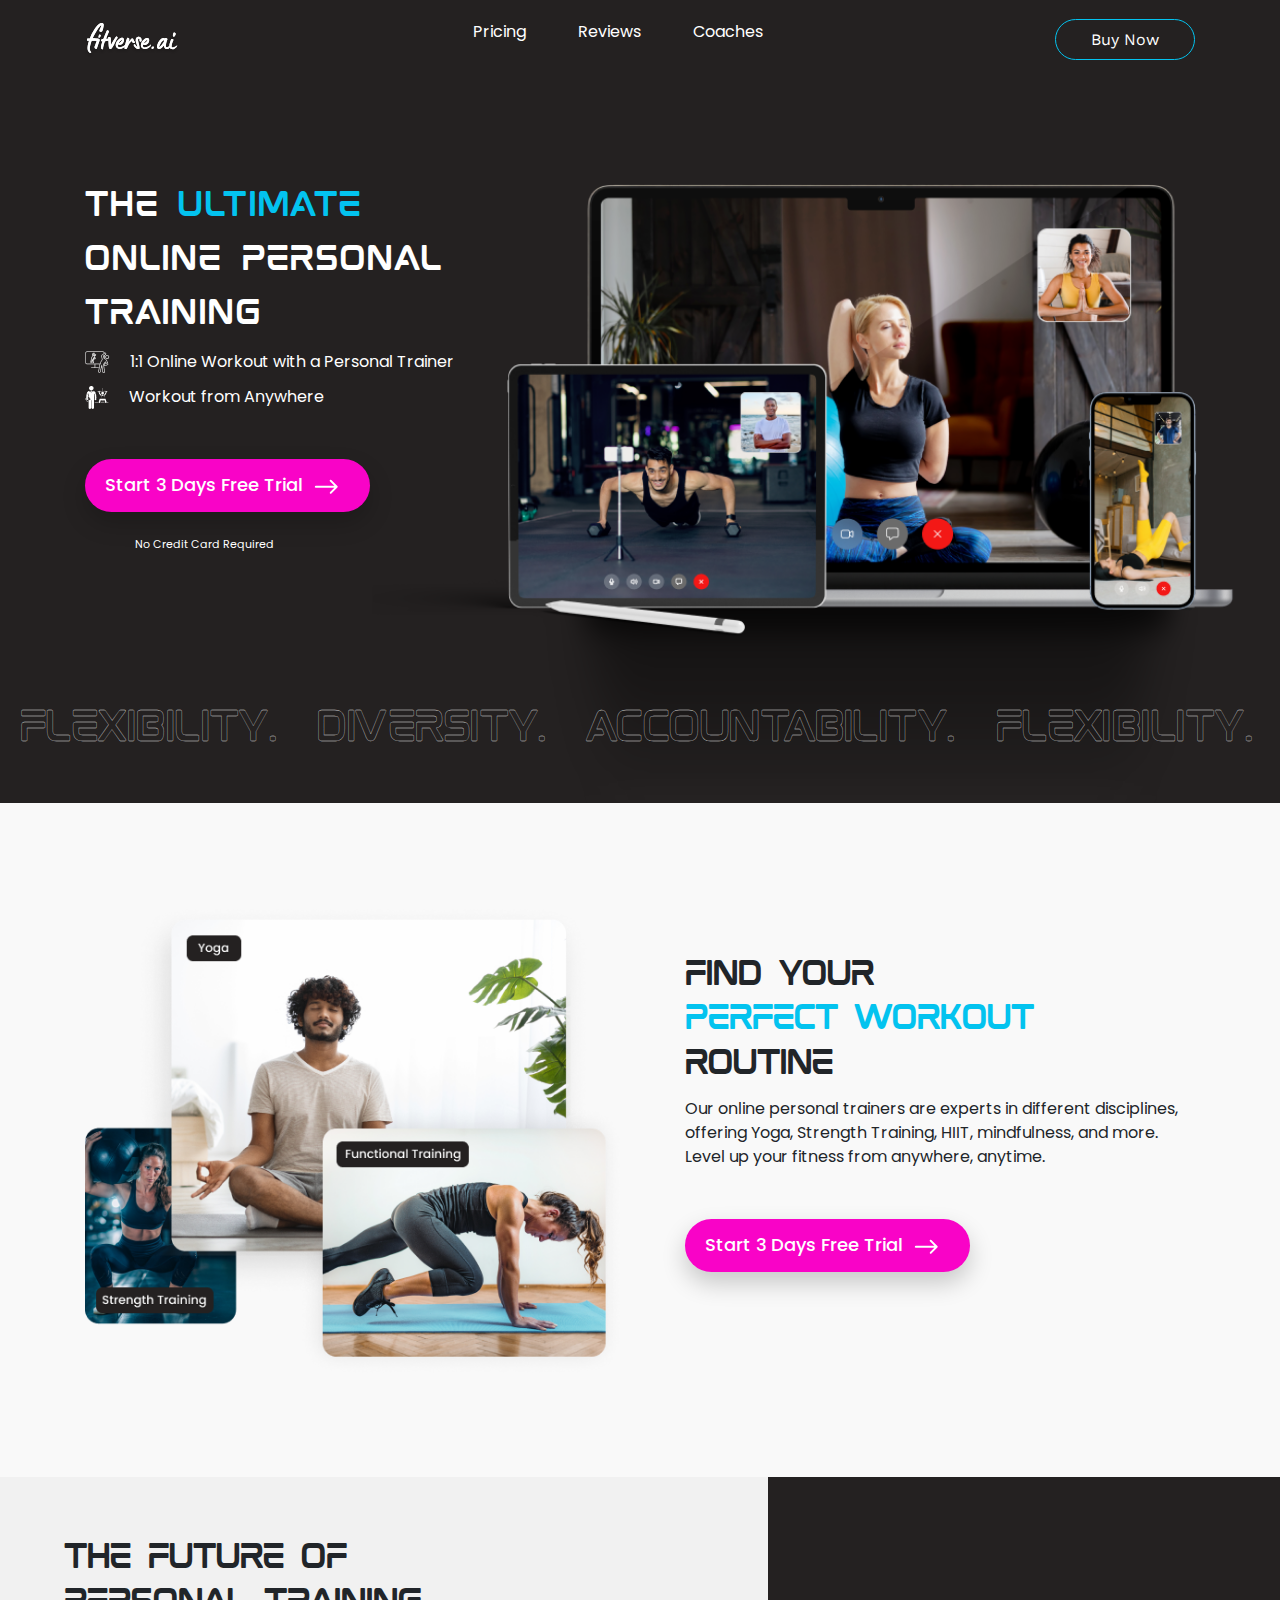
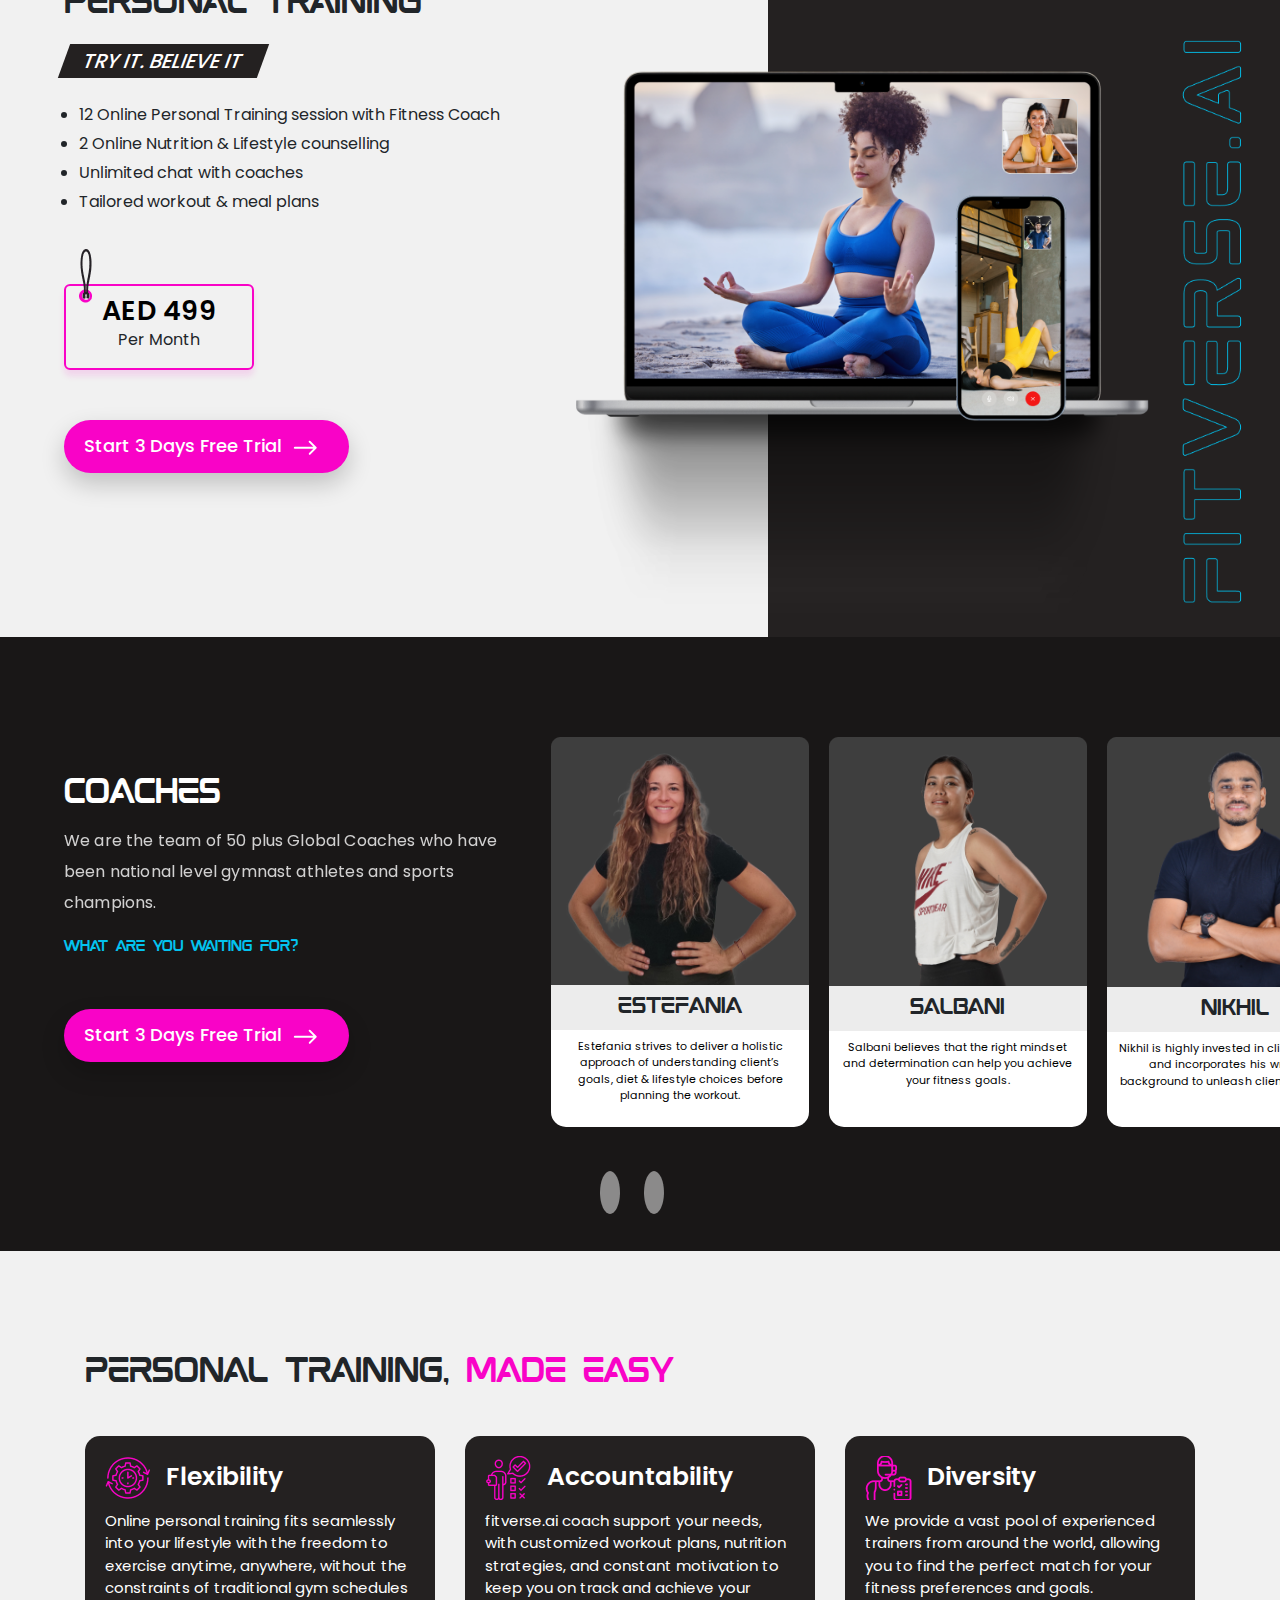
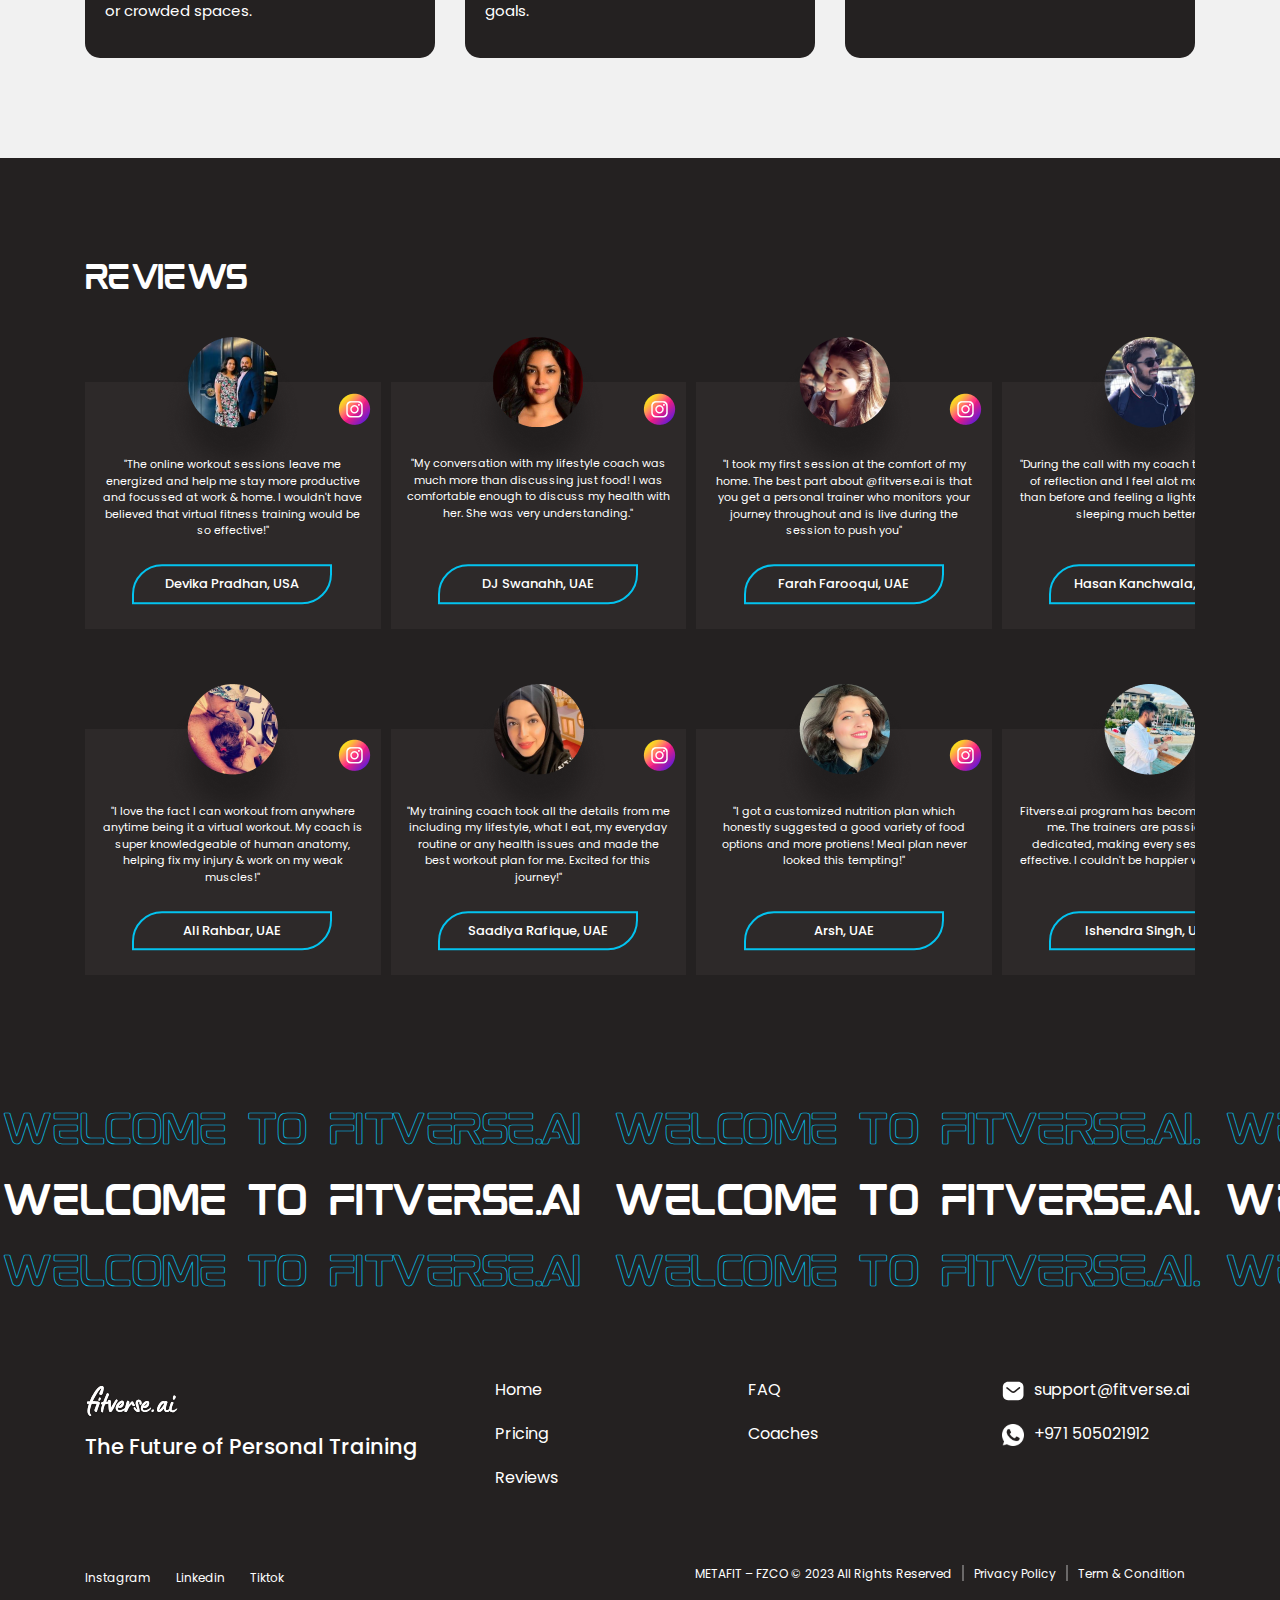
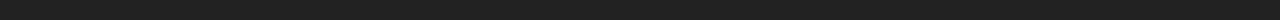
==== commit 8c088c42: "text changes" ====
--- a/index.html
+++ b/index.html
@@ -55,6 +55,9 @@
 					  <button class="navbar-toggler" type="button" data-toggle="collapse" data-target="#navbarSupportedContent" aria-controls="navbarSupportedContent" aria-expanded="false" aria-label="Toggle navigation">
 						<span class="navbar-toggler-icon"><i class="fas fa-bars"></i></span>
 					  </button>
+					  <div class="header-menu">
+						<a href="buy.html">Buy Now</a>
+						</div>
 					  <div class="collapse navbar-collapse" id="navbarSupportedContent">
 						<ul class="navbar-nav">
 						  <li class="nav-item ">
@@ -67,9 +70,7 @@
 							<a class="nav-link" href="#coaches">Coaches
 							</a>
 						  </li>	
-						  <li class="nav-item btn-menu">
-							<a class="nav-link" href="buy.html">Buy Now</a>
-						  </li>	
+						  
 						  
 						</ul>
 					  </div>
@@ -167,7 +168,7 @@
 				<img src="images/price-img.png" alt="">
 			</div>
 			<div class="text-logo">
-				<img src="images/text-logo.png" alt="">
+				<img src="images/text-logo2.png" alt="">
 			</div>
 		</div>
 	</section><!-- pricing -->
@@ -541,28 +542,28 @@
 	</section>
 	<div class="footer-text almost-black">
 		<ul class="footer-container-2 white-text different-text">
-			<li>Welcome to the fitverse.ai.</li>
-			<li>Welcome to the fitverse.ai.. </li>
-			<li>Welcome to the fitverse.ai.. </li>
-			<li>Welcome to the fitverse.ai.. </li>
-			<li>Welcome to the fitverse.ai.. </li>
-			<li>Welcome to the fitverse.ai.. </li>
+			<li>Welcome to fitverse.ai</li>
+			<li>Welcome to fitverse.ai. </li>
+			<li>Welcome to fitverse.ai. </li>
+			<li>Welcome to fitverse.ai. </li>
+			<li>Welcome to fitverse.ai. </li>
+			<li>Welcome to fitverse.ai. </li>
 		</ul>
 		<ul class="footer-container white-text">
-			<li>Welcome to the fitverse.ai.</li>
-			<li>Welcome to the fitverse.ai.. </li>
-			<li>Welcome to the fitverse.ai.. </li>
-			<li>Welcome to the fitverse.ai.. </li>
-			<li>Welcome to the fitverse.ai.. </li>
-			<li>Welcome to the fitverse.ai.. </li>
+			<li>Welcome to fitverse.ai</li>
+			<li>Welcome to fitverse.ai. </li>
+			<li>Welcome to fitverse.ai. </li>
+			<li>Welcome to fitverse.ai. </li>
+			<li>Welcome to fitverse.ai. </li>
+			<li>Welcome to fitverse.ai. </li>
 		</ul>
 		<ul class="footer-container-2 white-text different-text">
-			<li>Welcome to the fitverse.ai.</li>
-			<li>Welcome to the fitverse.ai.. </li>
-			<li>Welcome to the fitverse.ai.. </li>
-			<li>Welcome to the fitverse.ai.. </li>
-			<li>Welcome to the fitverse.ai.. </li>
-			<li>Welcome to the fitverse.ai.. </li>
+			<li>Welcome to fitverse.ai</li>
+			<li>Welcome to fitverse.ai. </li>
+			<li>Welcome to fitverse.ai. </li>
+			<li>Welcome to fitverse.ai. </li>
+			<li>Welcome to fitverse.ai. </li>
+			<li>Welcome to fitverse.ai. </li>
 		</ul>
 	</div>
 
--- a/css/style.css
+++ b/css/style.css
@@ -90,9 +90,9 @@
 
 .hero{
 	width: 100%;
-	padding: 100px 0 50px;
-	color: #fff;
-	height: 100vh;
+	padding: 100px 0 220px;
+	color: #fff;
+	position: relative;
 	overflow-y: hidden;
 }
 
@@ -212,10 +212,10 @@
 	font-size: 45px;
 	font-style: normal;
 	margin: 0 20px;
-	color:rgba(255, 255, 255, 0.173);
+	color:rgba(255, 255, 255, 0.685);
 	-webkit-text-fill-color:transparent;
 	font-weight: 400;
-	-webkit-text-stroke:.3px rgba(255, 255, 255, 0.529);
+	-webkit-text-stroke:.3px rgba(255, 255, 255, 0.835);
 	line-height: 55px; /* 122.222% */
 	letter-spacing: 0.45px;
 }
@@ -475,7 +475,6 @@
 	margin-bottom: 10px;
 }
 .reviews-container{
-	
 	display: flex;
     animation: scroll-2 50s linear infinite;
 }
@@ -551,12 +550,10 @@
 
 /* footer */
 footer{
-	border-top: 1px #d9d9d965 solid;
 	padding: 40px 0;
 }
 .footer-bottom{
 	padding: 15px 0;
-	border-top: 1px #d9d9d965 solid;
 }
 .footer-box{
 	display: flex;
@@ -604,10 +601,10 @@
 	color:#03C3EF;
 	-webkit-text-fill-color:transparent;
 	font-weight: 400;
-	-webkit-text-stroke:.3px rgba(3, 195, 239, 0.831);
+	-webkit-text-stroke:.7px rgb(3, 196, 239);
 }
 .white-text li{
-	flex:0 0 42%;
+	flex:0 0 36%;
 	font-family: mokoto glitch;
 	font-size: 45px;
 	font-style: normal;
--- a/css/responsive.css
+++ b/css/responsive.css
@@ -1,6 +1,48 @@
-@media screen and (max-width: 1623px){
-
-}
+@media screen and (max-width: 1590px){
+    .white-text li{
+        flex: 0 0 40%;
+
+    }
+}
+@media screen and (max-width: 1431px){
+    .white-text li{
+        flex: 0 0 47%;
+
+    }
+}
+@media screen and (max-width: 1217px){
+    .white-text li{
+        flex: 0 0 54%;
+
+    }
+}
+@media screen and (max-width: 1060px){
+    .white-text li{
+        flex: 0 0 60%;
+
+    }
+}
+/* @media screen and (max-width: 1507px){
+    .white-text li{
+        flex: 0 0 39%;
+
+    }
+}
+@media screen and (max-width:1467px){
+    .white-text li{
+        flex: 0 0 41%;
+
+    }
+}
+@media screen and (min-width:1467px){
+    .white-text li{
+        flex: 0 0 41%;
+
+    }
+} */
+
+
+
 
 @media screen and (max-width: 1576px){
     .price-content{
@@ -154,6 +196,27 @@
     #desktopm-menu{
         display: none;
     }
+    section#navbar {
+        position: fixed;
+        width: 100%;
+        z-index: 9999999999;
+    }
+    .navbar-toggler {
+        padding: 0.25rem 0.75rem;
+        font-size: 1.25rem;
+        line-height: 1;
+        background-color: transparent;
+        border: 1px solid transparent;
+        border-radius: 0.25rem;
+        position: absolute;
+        top: 17px;
+    }
+    a.navbar-brand {
+        margin-left: 80px;
+    }
+    .header-menu a {
+        padding: 10px 19px;
+    }
     span.navbar-toggler-icon {
         color: #fff;
     }
@@ -164,11 +227,11 @@
         font-size: 30px;
     }
     .animated-text {
-        bottom: -210px;
+        bottom: 10px;
     }
     .white-text li {
         flex: 0 0 100%;
-        font-size:22px;
+        font-size:28px;
         line-height: 23px;
     }
     .footer-box{
@@ -259,8 +322,15 @@
     .popup-content form{
         padding:10px 10px;
     }
-    .popup{
-        top: 0;
+    .popup {
+        top: 17px;
+    }
+    section.faq.section-padding {
+        padding-top: 100px;
+    }
+    section.trems-condation {
+        padding-top: 43px;
+        width: 100%;
     }
 
     .popup-caption p {
@@ -349,7 +419,10 @@
     .voucher-flied button{
         margin-left: 20px;
     }
-  
-
-}
-
+    .different-text{
+        -webkit-text-stroke:.5px rgb(3, 196, 239);
+    }
+  
+
+}
+
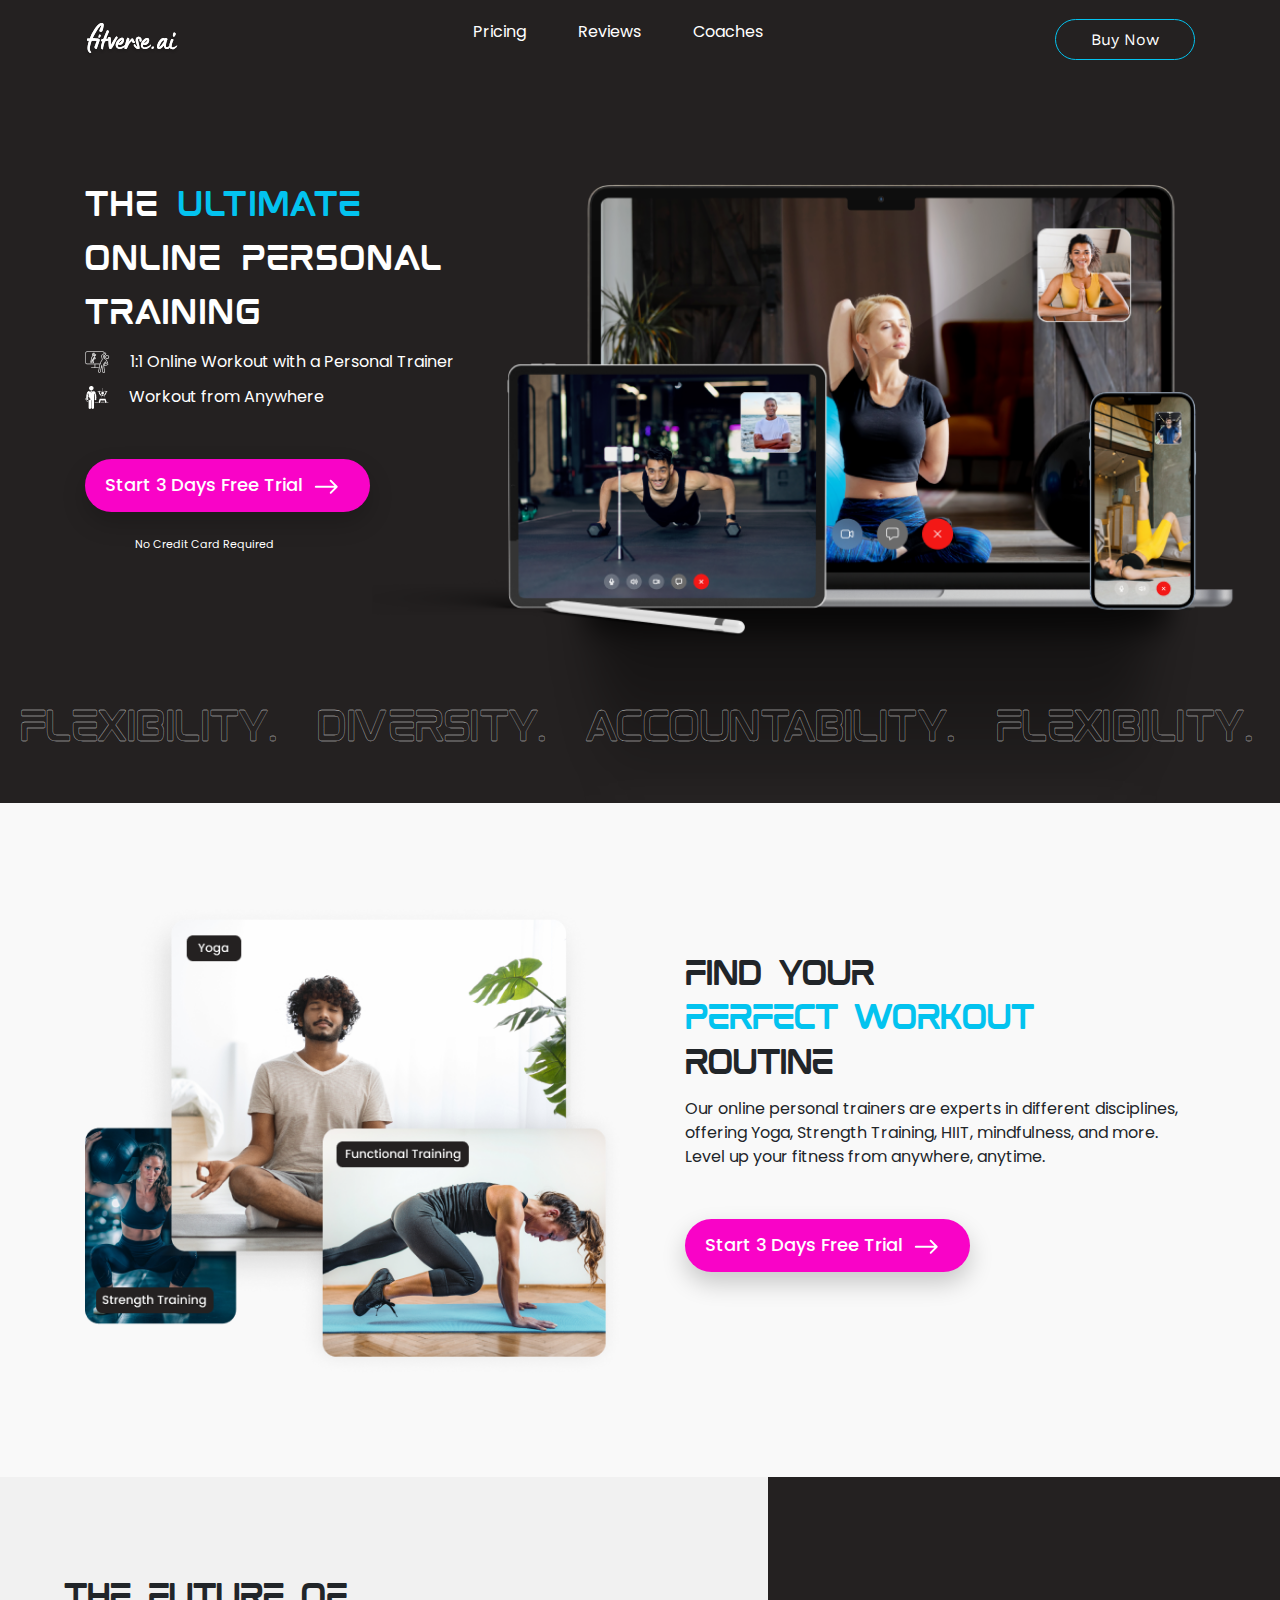
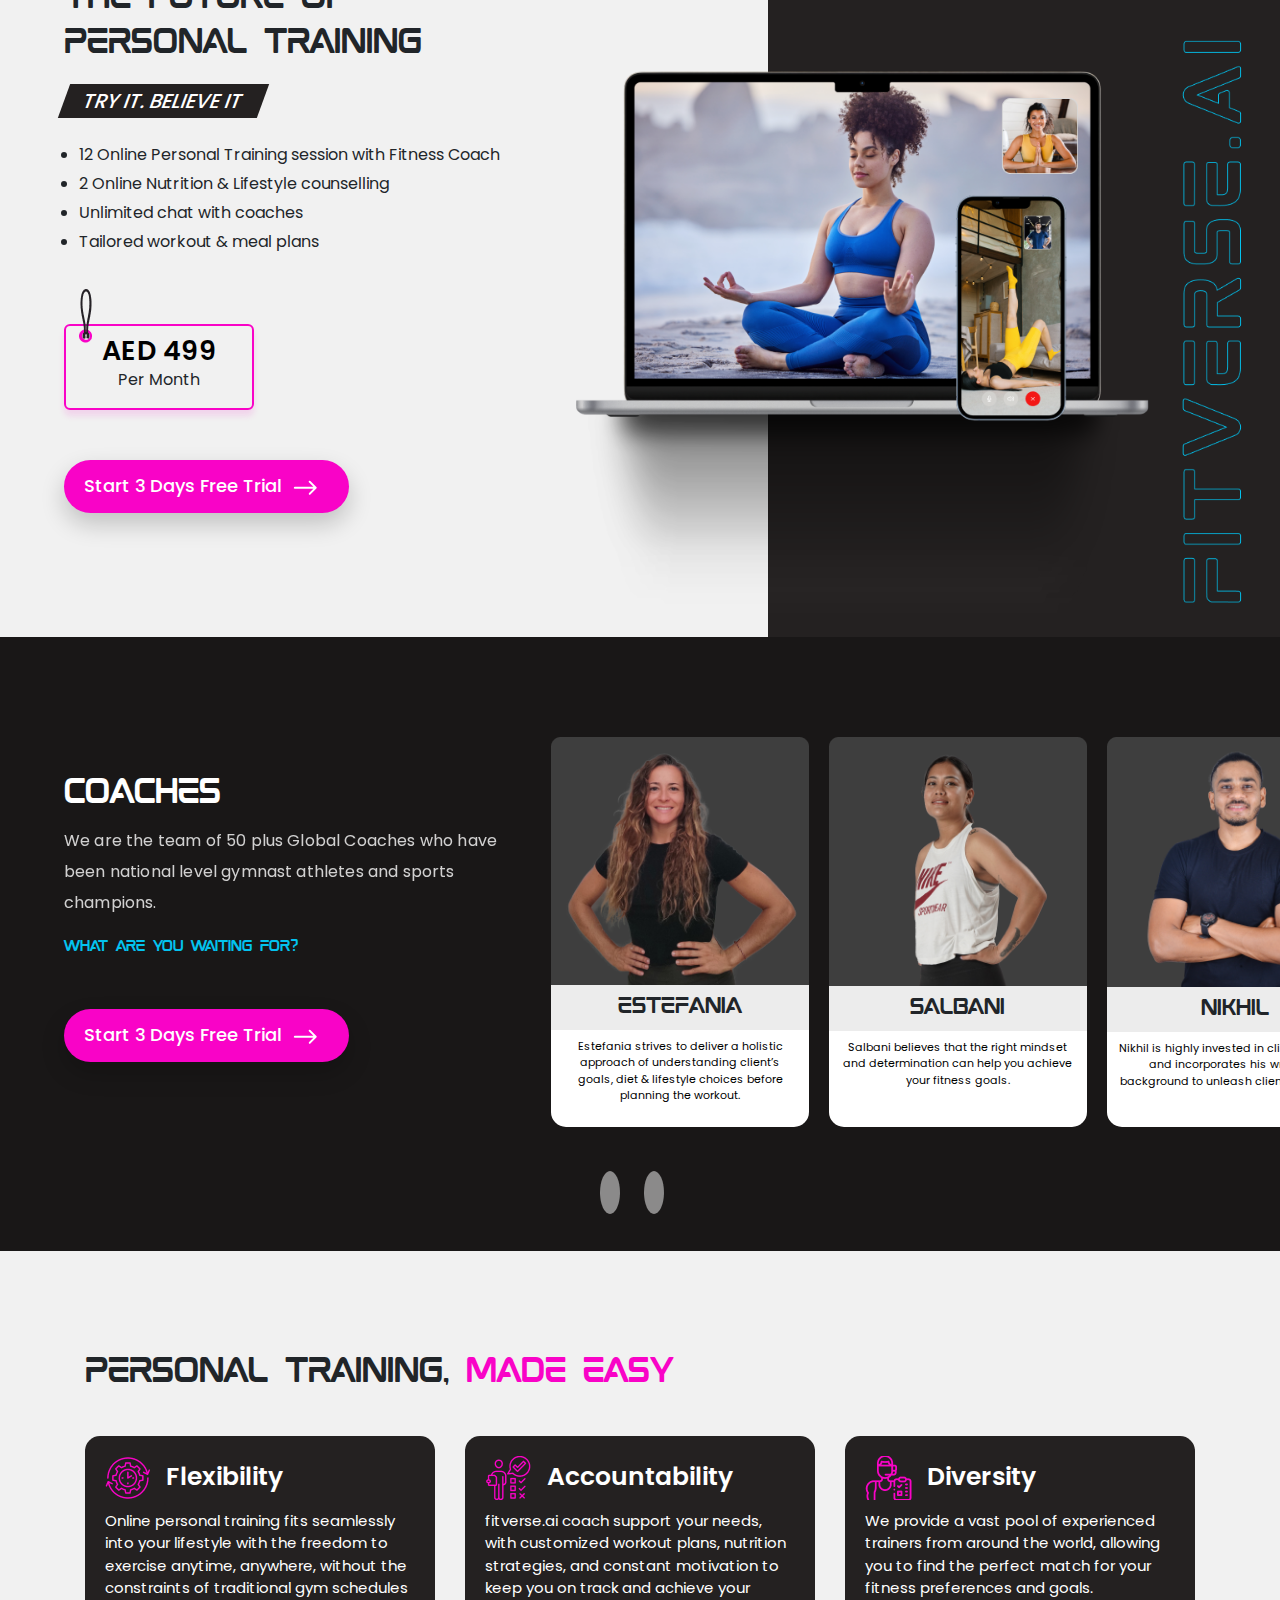
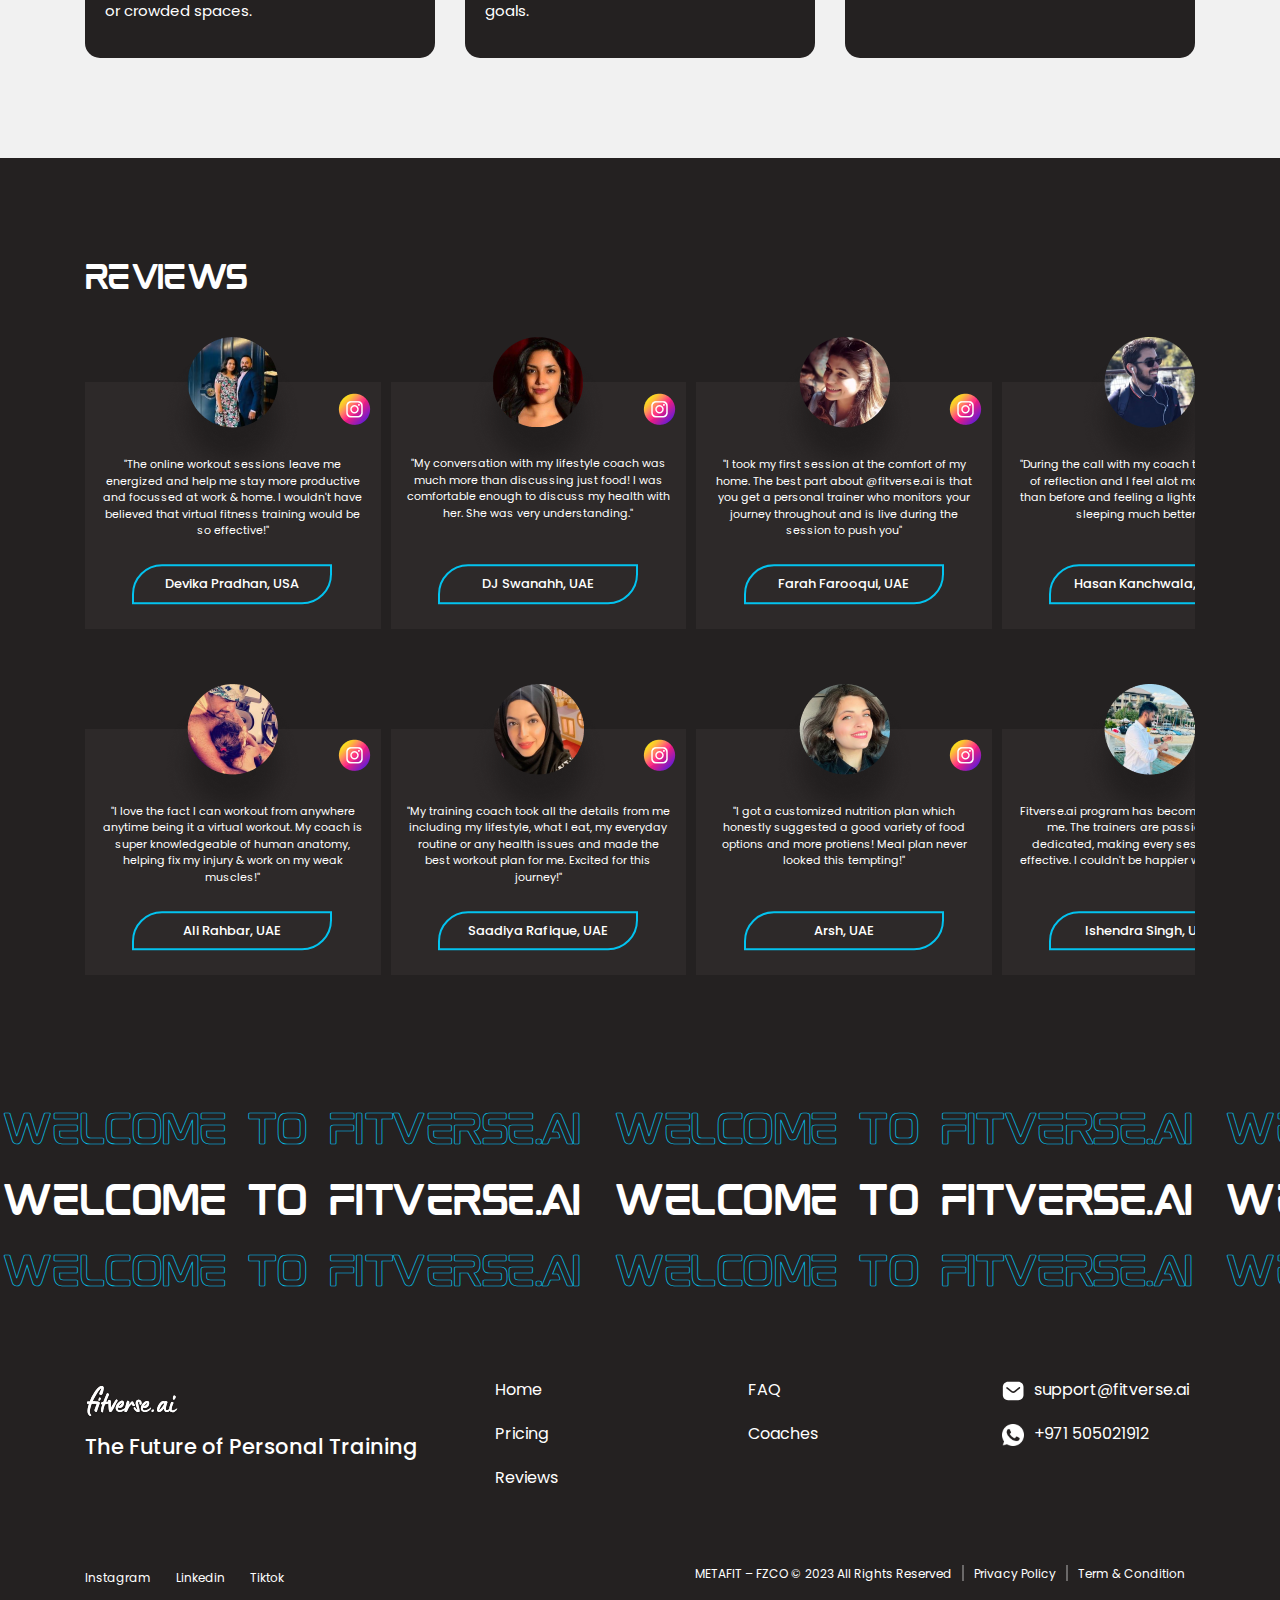
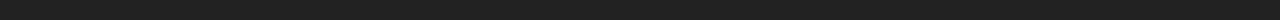
==== commit ef28af7a: "changes" ====
--- a/index.html
+++ b/index.html
@@ -106,11 +106,12 @@
 				<li>DIVERSITY.</li>
 				<li>ACCOUNTABILITY.</li>
 				<li> FLEXIBIliTY.</li>
-				<li>FLEXIBIliTY.</li>
 				<li>DIVERSITY.</li>
 				<li>ACCOUNTABILITY.</li>
 				<li> FLEXIBIliTY.</li>
-				<li>FLEXIBIliTY.</li>
+				<li>DIVERSITY.</li>
+				<li>ACCOUNTABILITY.</li>
+				<li> FLEXIBIliTY.</li>
 				<li>DIVERSITY.</li>
 				<li>ACCOUNTABILITY.</li>
 				<li> FLEXIBIliTY.</li>
@@ -543,27 +544,27 @@
 	<div class="footer-text almost-black">
 		<ul class="footer-container-2 white-text different-text">
 			<li>Welcome to fitverse.ai</li>
-			<li>Welcome to fitverse.ai. </li>
-			<li>Welcome to fitverse.ai. </li>
-			<li>Welcome to fitverse.ai. </li>
-			<li>Welcome to fitverse.ai. </li>
-			<li>Welcome to fitverse.ai. </li>
+			<li>Welcome to fitverse.ai </li>
+			<li>Welcome to fitverse.ai </li>
+			<li>Welcome to fitverse.ai </li>
+			<li>Welcome to fitverse.ai </li>
+			<li>Welcome to fitverse.ai </li>
 		</ul>
 		<ul class="footer-container white-text">
 			<li>Welcome to fitverse.ai</li>
-			<li>Welcome to fitverse.ai. </li>
-			<li>Welcome to fitverse.ai. </li>
-			<li>Welcome to fitverse.ai. </li>
-			<li>Welcome to fitverse.ai. </li>
-			<li>Welcome to fitverse.ai. </li>
+			<li>Welcome to fitverse.ai </li>
+			<li>Welcome to fitverse.ai </li>
+			<li>Welcome to fitverse.ai </li>
+			<li>Welcome to fitverse.ai </li>
+			<li>Welcome to fitverse.ai </li>
 		</ul>
 		<ul class="footer-container-2 white-text different-text">
 			<li>Welcome to fitverse.ai</li>
-			<li>Welcome to fitverse.ai. </li>
-			<li>Welcome to fitverse.ai. </li>
-			<li>Welcome to fitverse.ai. </li>
-			<li>Welcome to fitverse.ai. </li>
-			<li>Welcome to fitverse.ai. </li>
+			<li>Welcome to fitverse.ai </li>
+			<li>Welcome to fitverse.ai </li>
+			<li>Welcome to fitverse.ai </li>
+			<li>Welcome to fitverse.ai </li>
+			<li>Welcome to fitverse.ai </li>
 		</ul>
 	</div>
 
--- a/css/style.css
+++ b/css/style.css
@@ -241,7 +241,7 @@
 }
 .price-content{
 	width: 60%;
-	padding: 60px 0;
+	padding:100px 0 60px;
 	padding-left: 18em;
 	padding-right: 50px;
 	background:#F1F1F1;
@@ -905,7 +905,7 @@
 
 .radio-label {
 	margin-right: 20px;
-	font-weight: bold;
+	font-size: 15px;
 	color: #333;
 }
 
--- a/css/responsive.css
+++ b/css/responsive.css
@@ -22,24 +22,18 @@
 
     }
 }
-/* @media screen and (max-width: 1507px){
-    .white-text li{
-        flex: 0 0 39%;
-
-    }
-}
-@media screen and (max-width:1467px){
-    .white-text li{
-        flex: 0 0 41%;
-
-    }
-}
-@media screen and (min-width:1467px){
-    .white-text li{
-        flex: 0 0 41%;
-
-    }
-} */
+@media screen and (max-width: 954px){
+    .white-text li {
+        flex: 0 0 65%;
+    }
+}
+@media screen and (max-width: 880px){
+    .white-text li {
+        flex: 0 0 75%;
+    }
+}
+
+
 
 
 
@@ -145,7 +139,7 @@
     .price-content{
         width: 100%;
         
-        padding:50px 30px 30px 30px;
+        padding:80px 30px 30px 30px;
     }
     .price-box{
         width: 50%;
